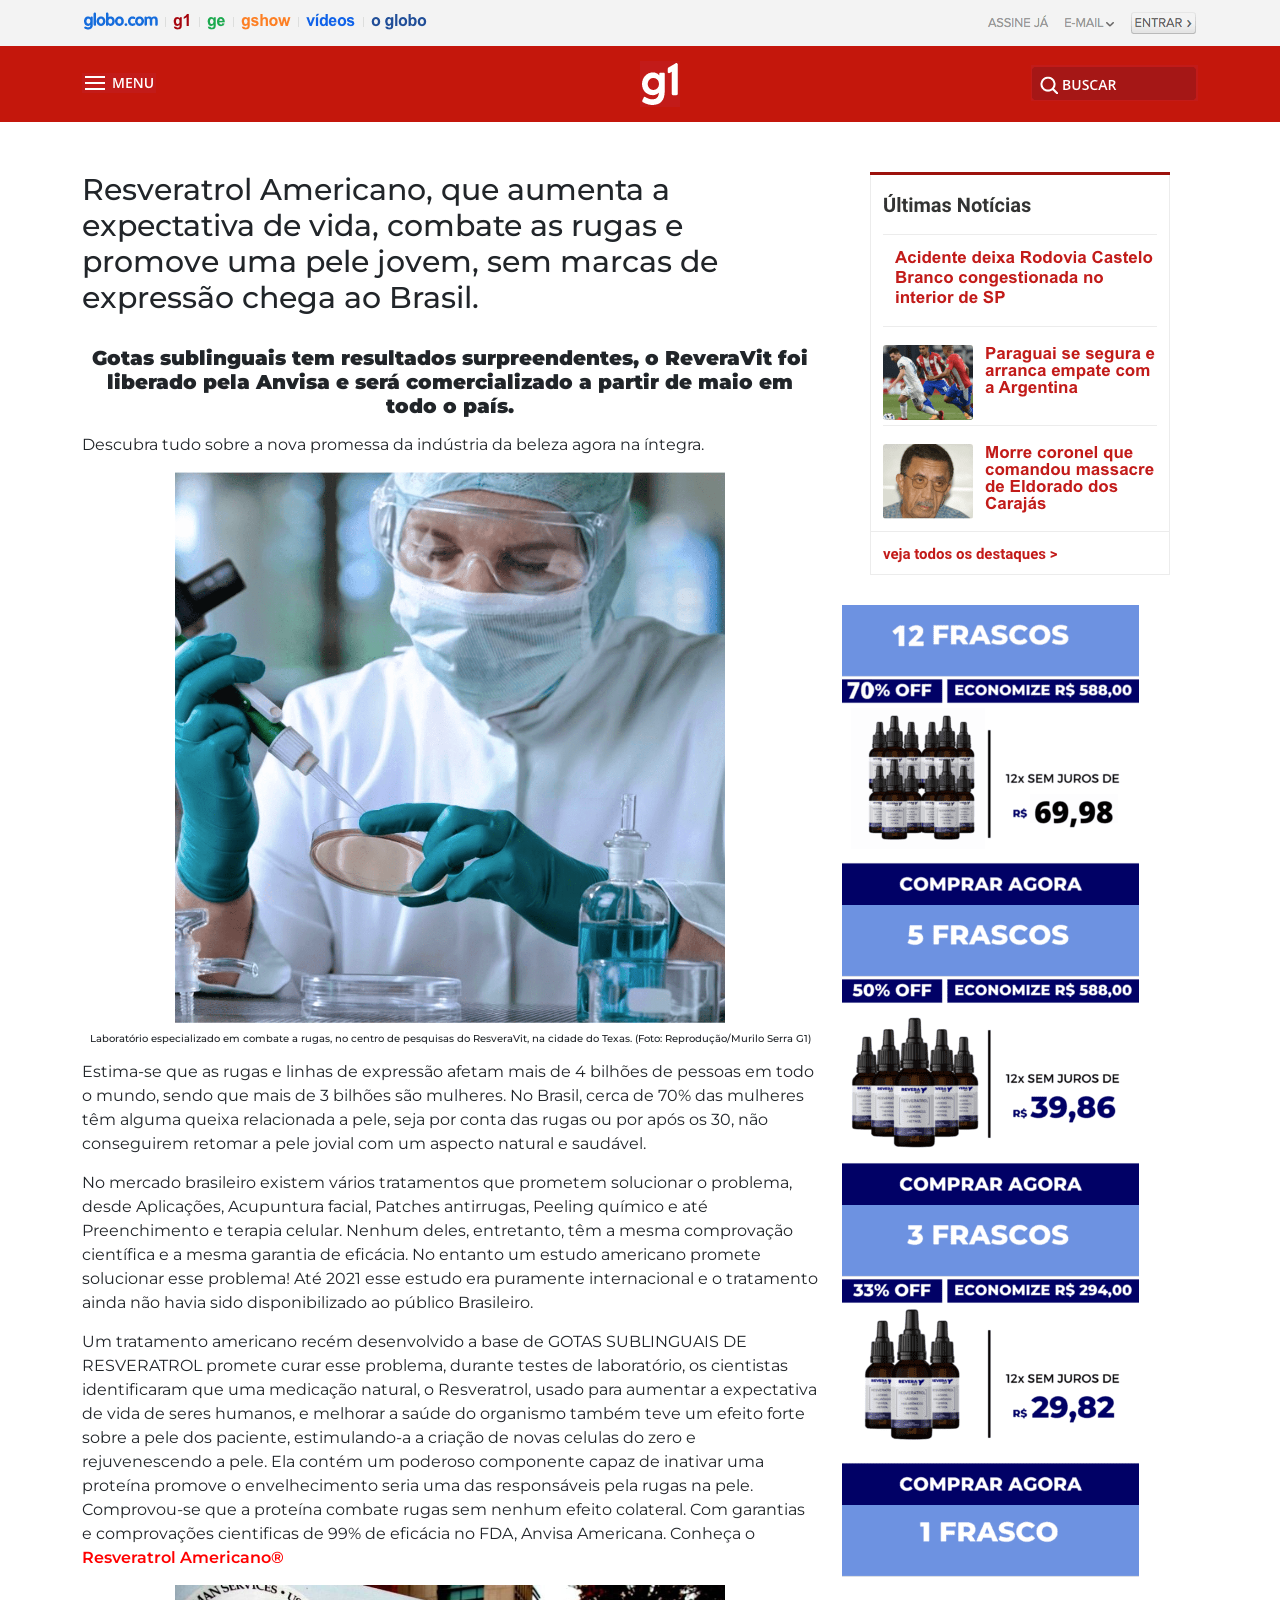
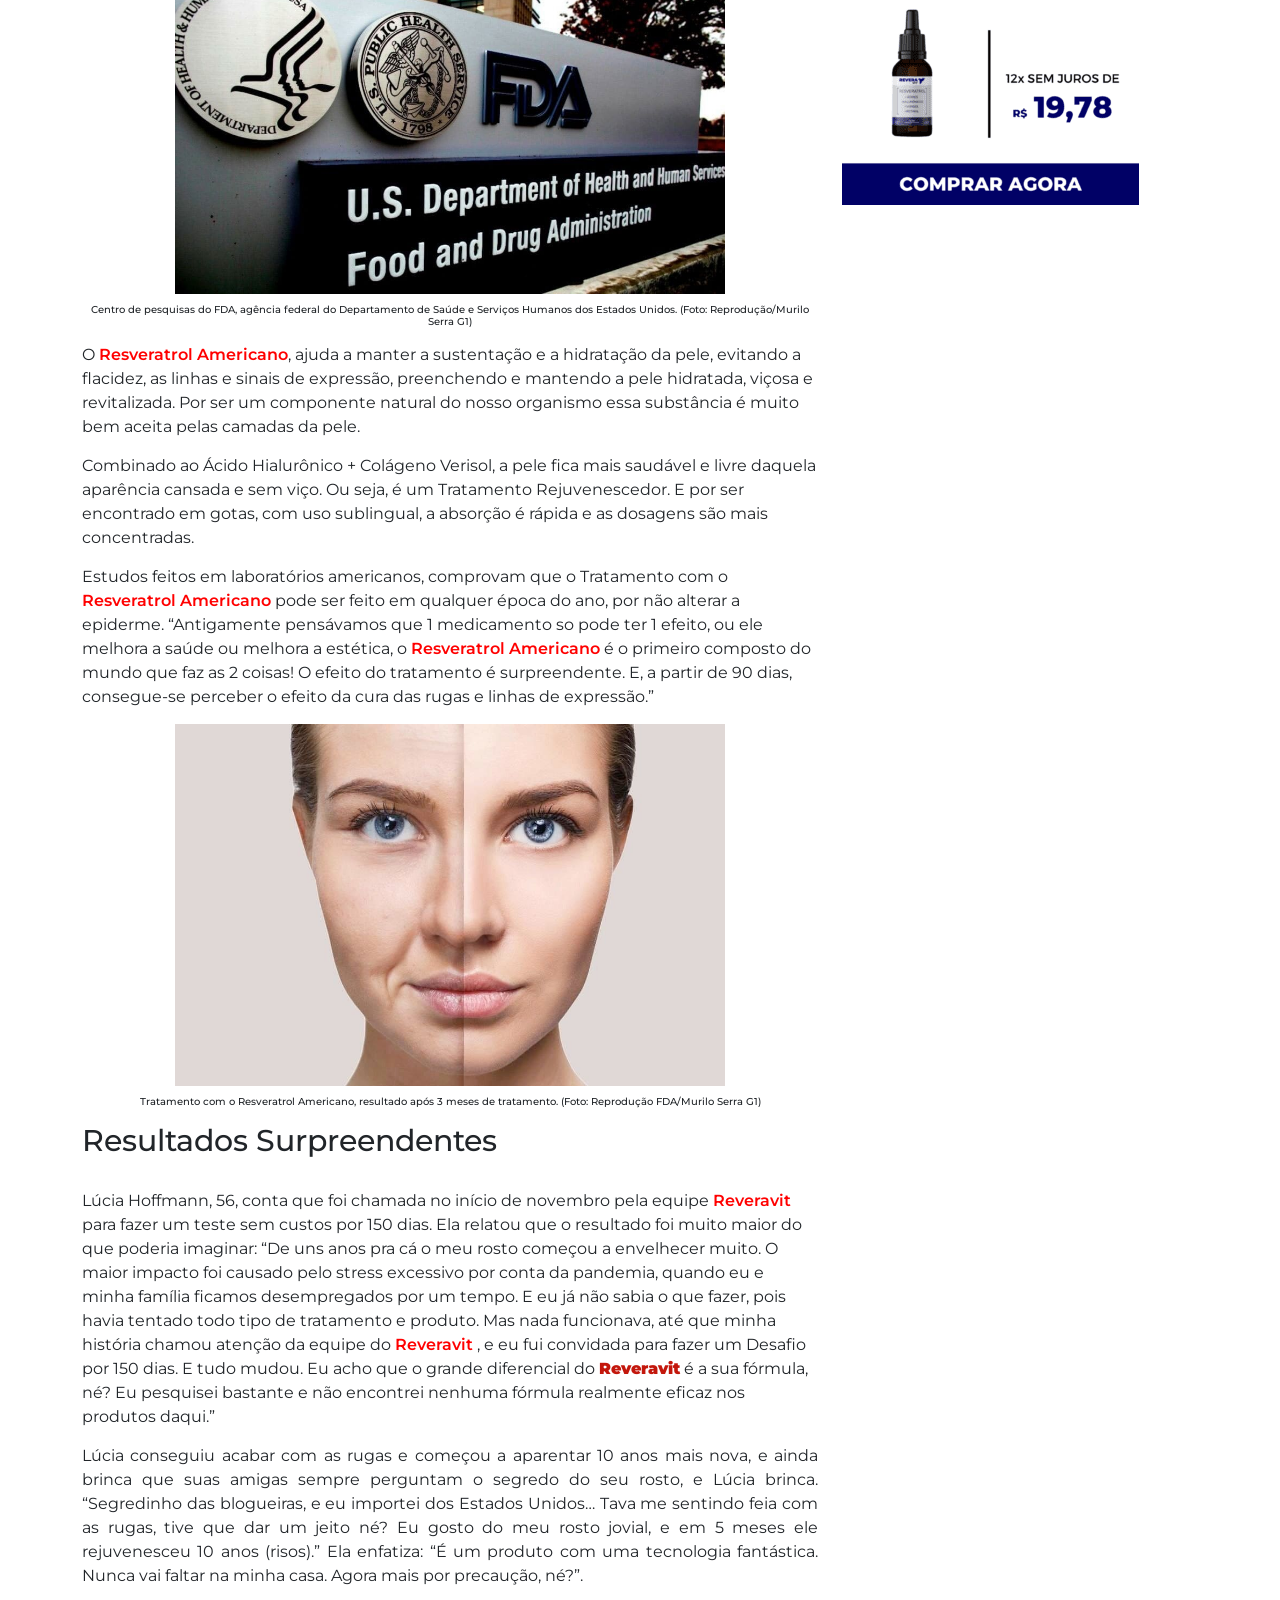
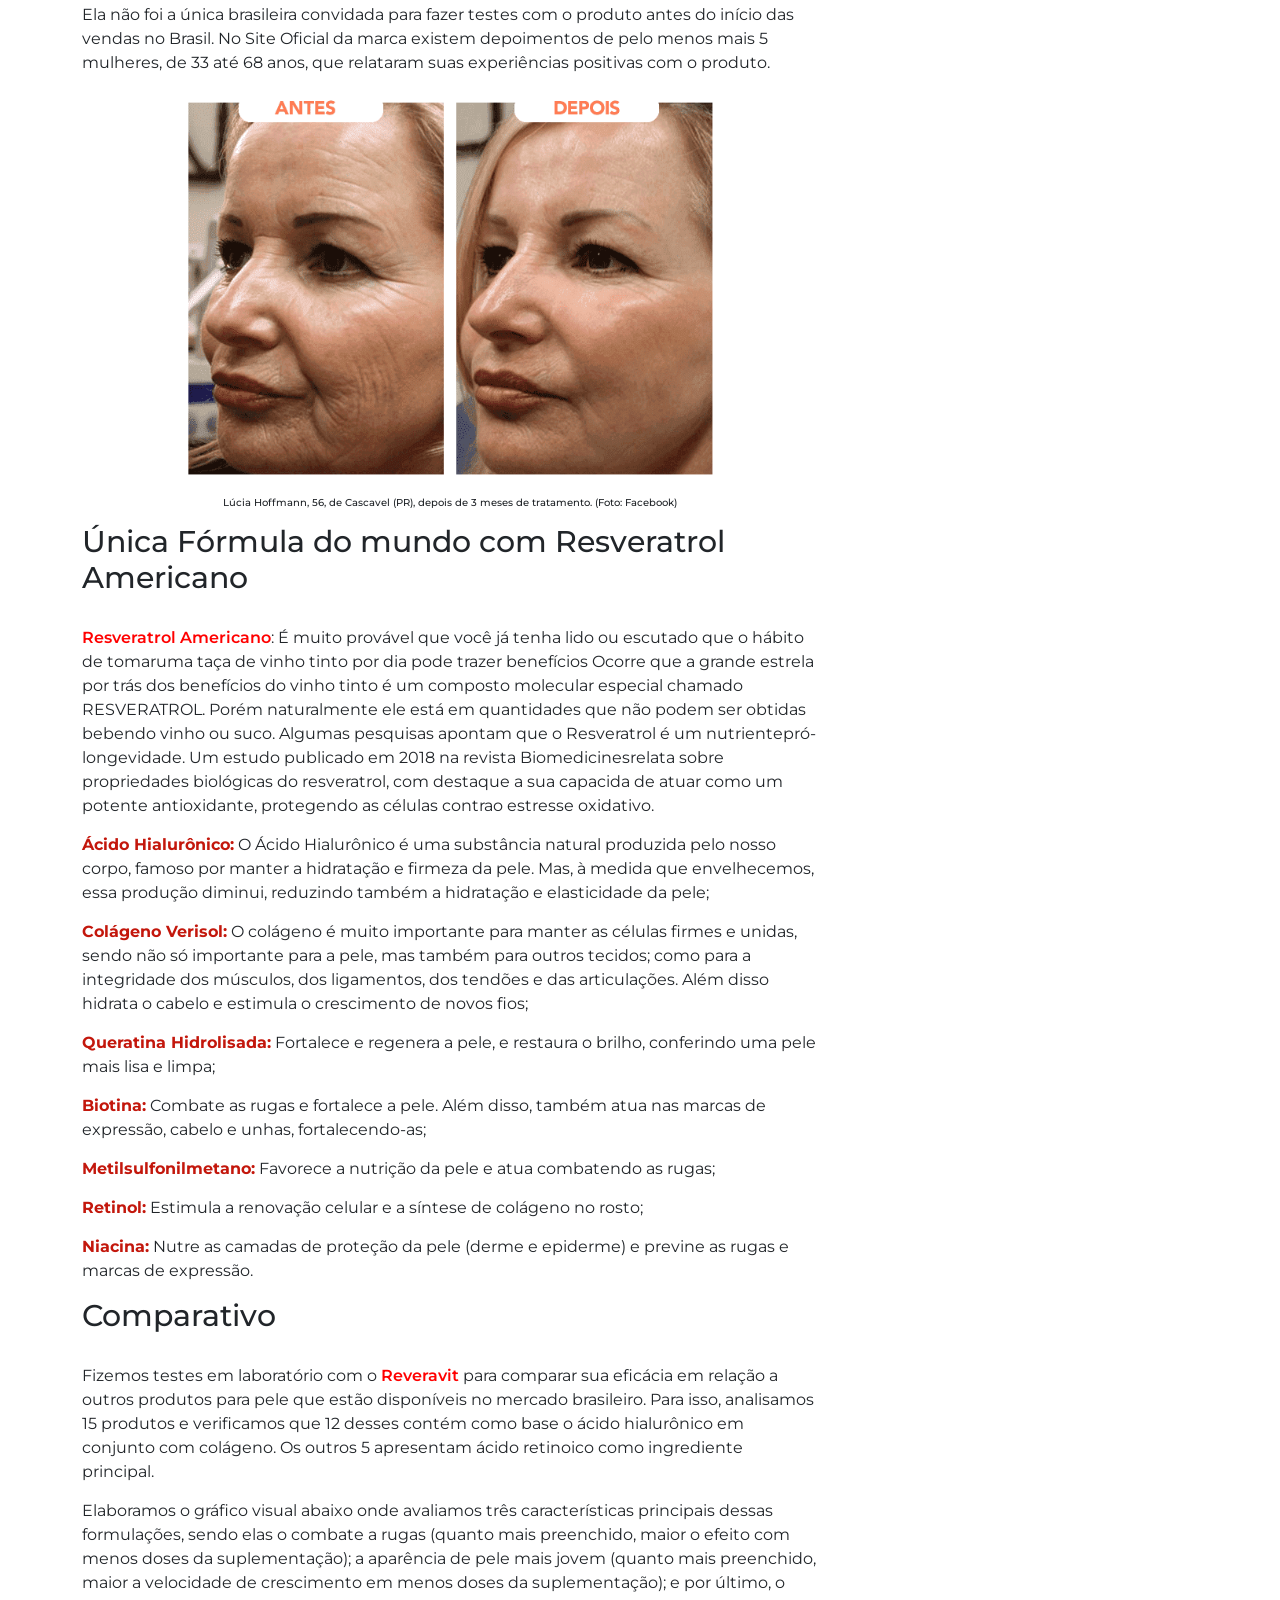
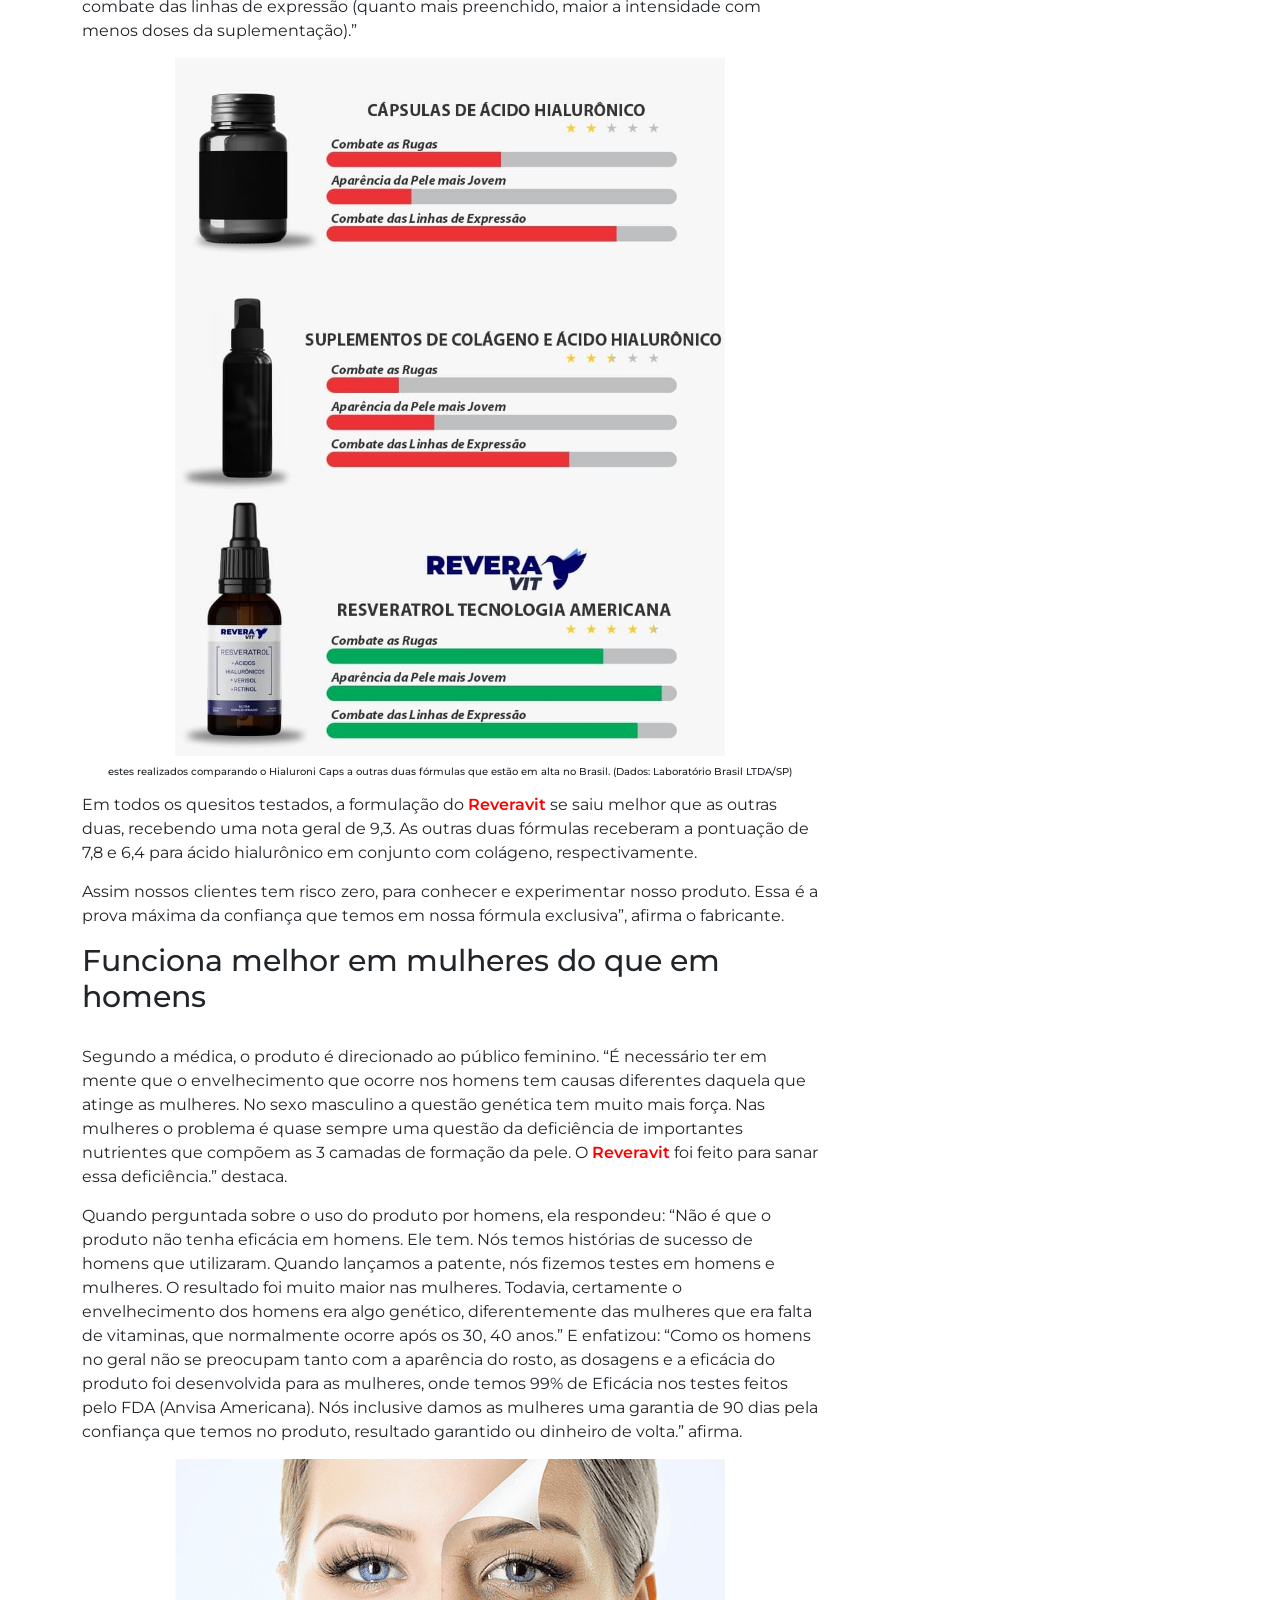
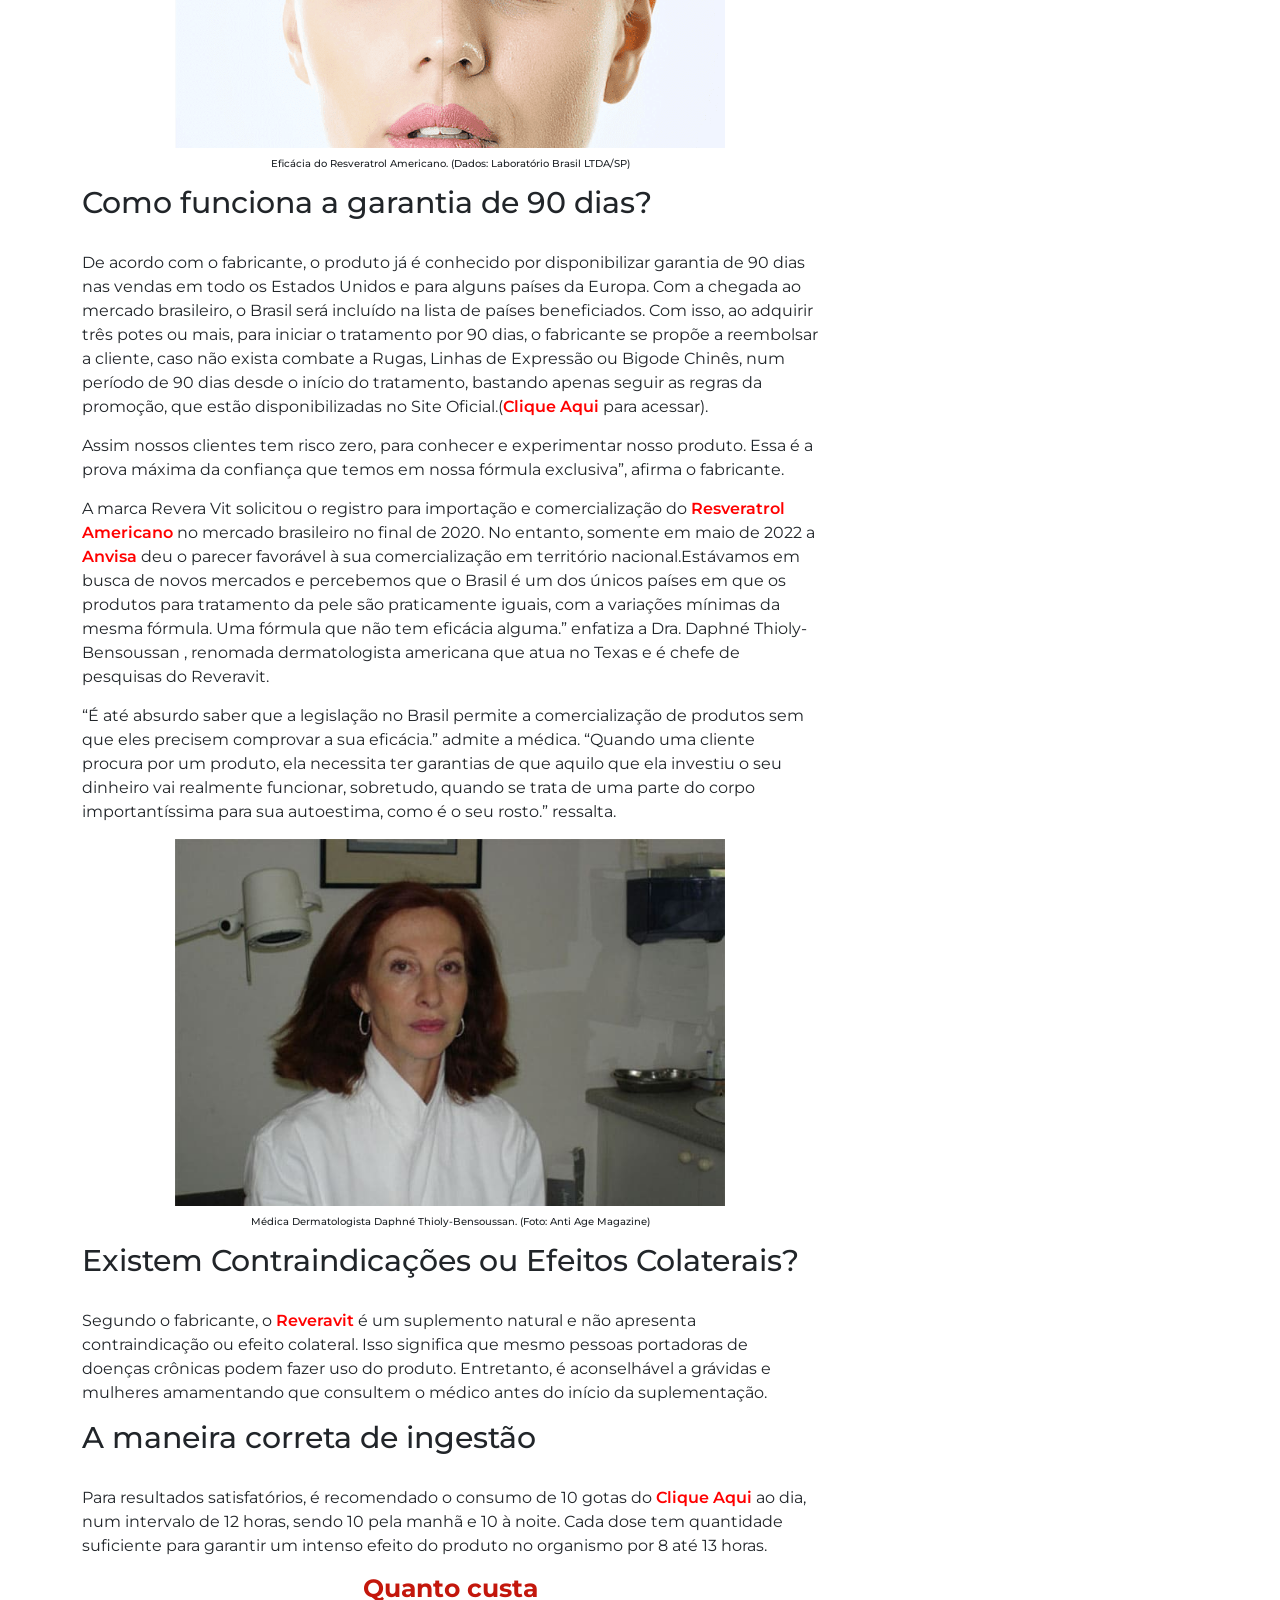
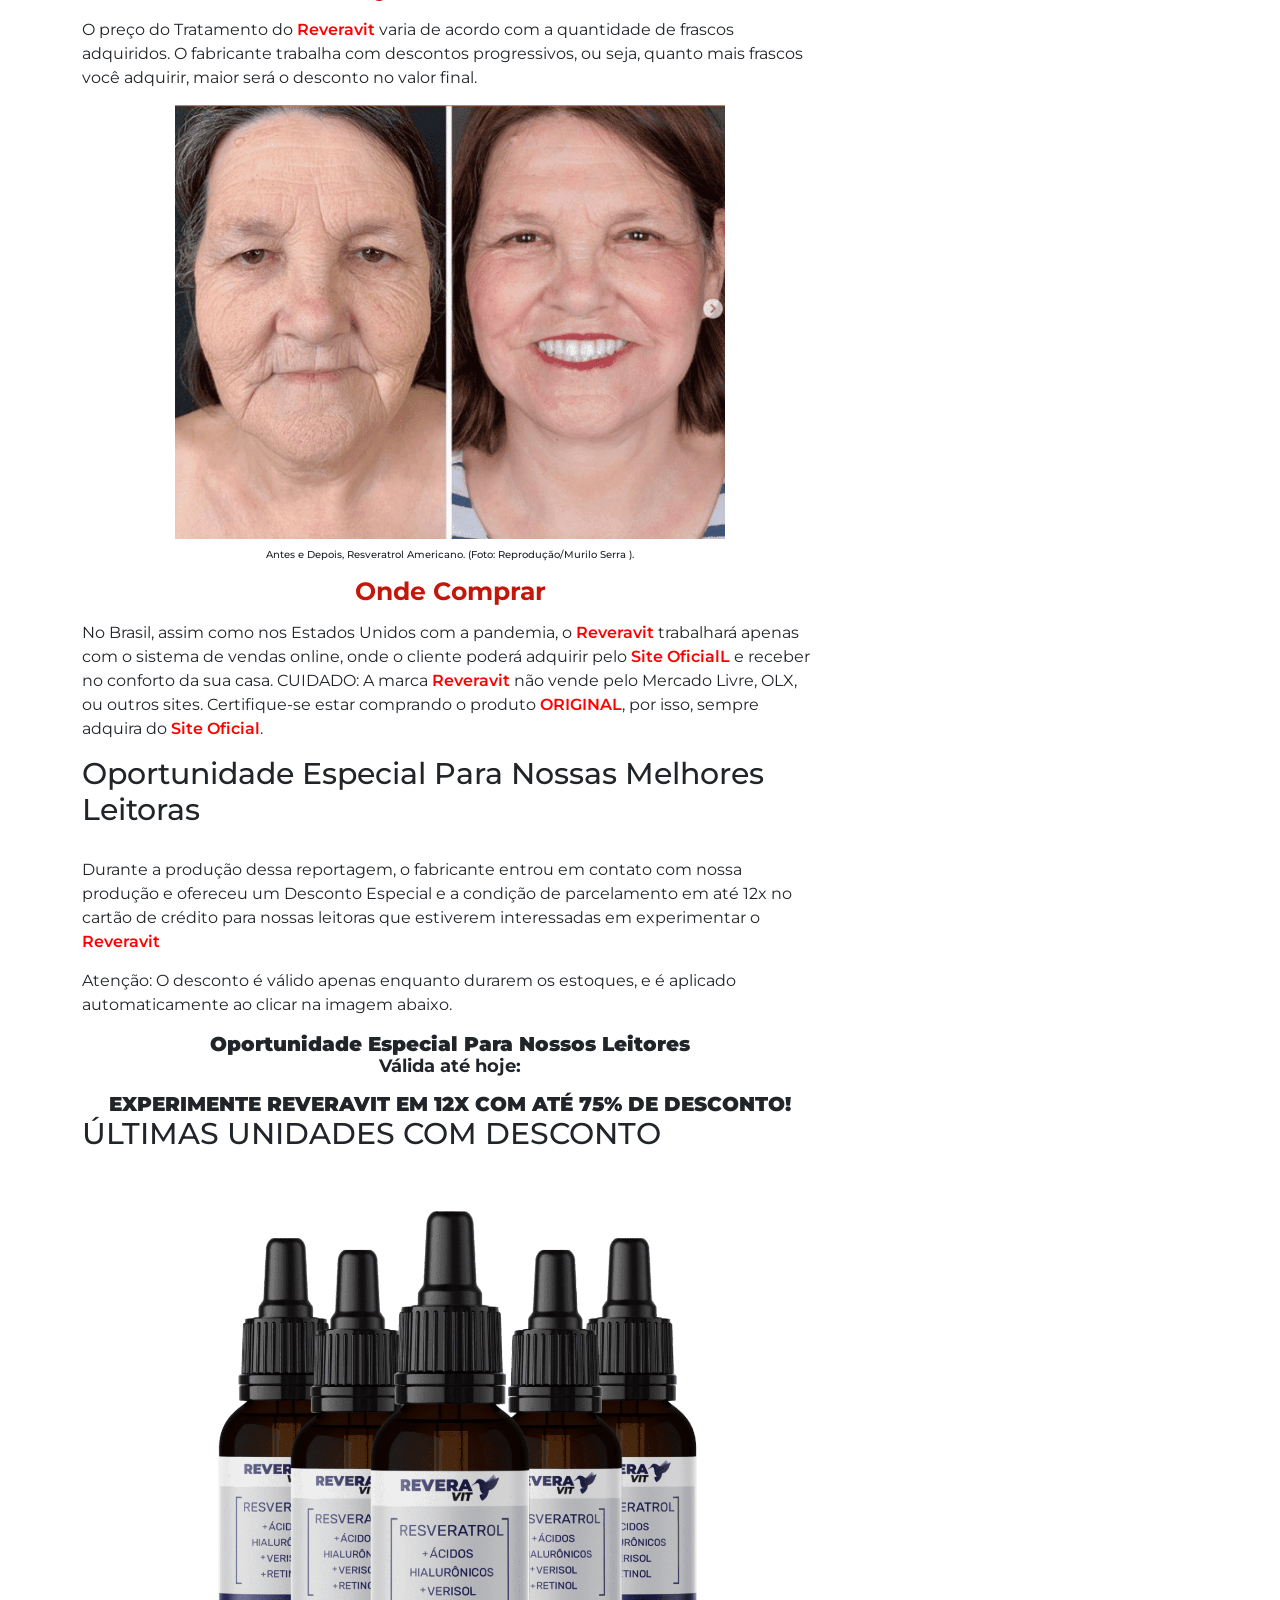
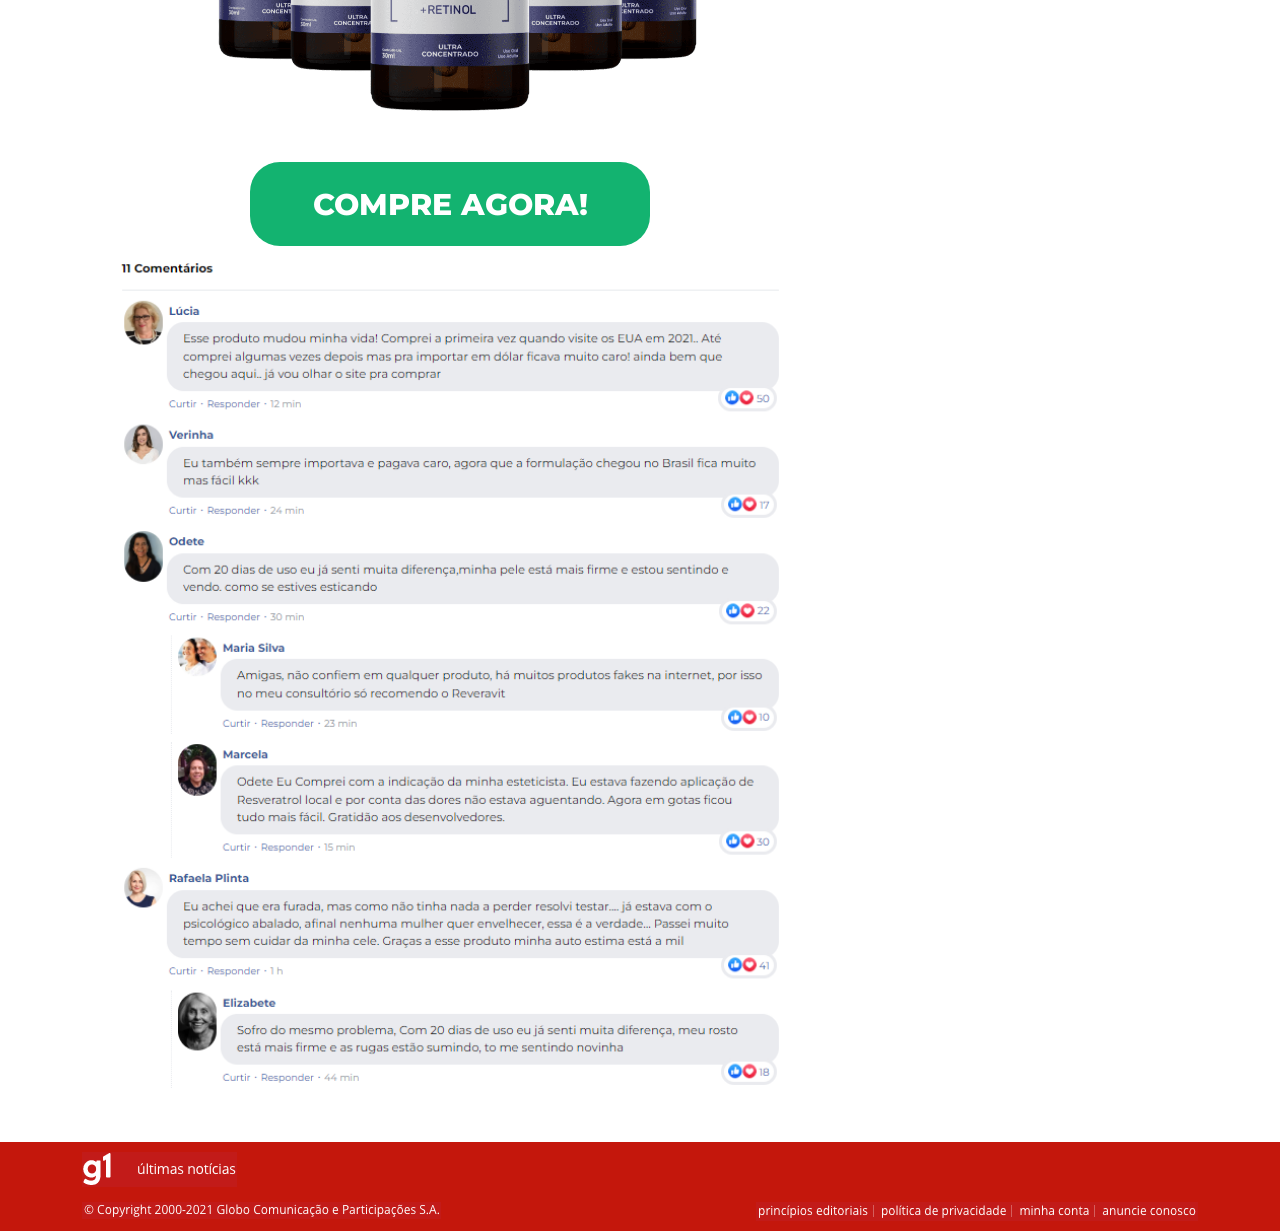
==== g1/index.html @ 71fedcb4 "Add files via upload" ====
<!doctype html>
<html>
<head>
<meta charset="UTF-8">
<meta name="viewport" content="width=device-width, initial-scale=1">
<link rel="shortcut icon" type="image/png" href="img/favicon.png"/>
<title>G1 Globo - Saúde</title>
<link href="style.css" rel="stylesheet" type="text/css" media="all">
<!-- Bootstrap !-->
<link href="https://cdn.jsdelivr.net/npm/bootstrap@5.0.0/dist/css/bootstrap.min.css" rel="stylesheet" integrity="sha384-wEmeIV1mKuiNpC+IOBjI7aAzPcEZeedi5yW5f2yOq55WWLwNGmvvx4Um1vskeMj0" crossorigin="anonymous">
<!-- Bootstrap !-->
<link rel="preconnect" href="https://fonts.gstatic.com">
<link href="https://fonts.googleapis.com/css2?family=Montserrat:ital,wght@0,100;0,200;0,300;0,400;0,500;0,600;0,700;0,800;0,900;1,100;1,200;1,300;1,400;1,500;1,600;1,700;1,800;1,900&display=swap" rel="stylesheet">
</head>
<body>
<header class="topo" id="topo">
	
	<!-- Cabeçalho 01 - Menus Glogo !-->
	<section class="topo-01">
		<div class="container">
			<div class="row">
				
			<div class="col-md-6 col-lg-6 col-sm-6">
				<a href=""><img src="img/m1.png" class="img-fluid m1-img" alt="img"></a>
			</div>
				
			<div class="col-md-6 col-lg-6 col-sm-6">
				<a href=""><img src="img/m2.png" class="img-fluid m2-img" alt="img"></a>
			</div>
				
			</div>
		</div>
	</section>
	<!-- Cabeçalho 01 - Menus Glogo !-->
	
	<!-- Cabeçalho 02 - Nome do programa !-->
	<section class="topo-02">
		<div class="container">
			<div class="row">
				
				<div class="col-md-4 col-lg-4 col-sm-4">
					<a href=""><img src="img/m3.png" class="img-fluid m3-img" alt="img"></a>
				</div>
				
				<div class="col-md-4 col-lg-4 col-sm-4">
					<a href=""><img src="img/m4.png" class="img-fluid m4-img" alt="img"></a>
				</div>
				
				<div class="col-md-4 col-lg-4 col-sm-4">
					<a href=""><img src="img/m5.png" class="img-fluid m5-img" alt="img"></a>
				</div>
				
			</div>
		</div>
	</section>
	<!-- Cabeçalho 02 - Nome do programa !-->
	
</header>
	
<section class="conteudo" id="conteudo">
	<div class="container">
		<div class="row">
			
			<!-- Conteúdo da matéria !-->
			<div class="col-md-8 col-lg-8 col-sm-8">
				
				<div class="materia">
					<h1 style="text-align: left;">Resveratrol Americano, que aumenta a expectativa de vida, combate as rugas e promove uma pele jovem, sem marcas de expressão chega ao Brasil.</h1>
<h4>Gotas sublinguais tem resultados surpreendentes, o ReveraVit foi liberado pela Anvisa e será comercializado a partir de maio em todo o país.</h4>
					<p style="text-align: left;">Descubra tudo sobre a nova promessa da indústria da beleza agora na íntegra.</p>
					<img src="img/img1.png" width="100%" height="100%" alt="Foto Matéria" class="img-materia img-fluid">
					<h6>Laboratório especializado em combate a rugas, no centro de pesquisas do ResveraVit, na cidade do Texas. (Foto: Reprodução/Murilo Serra G1)</h6>
					<p style="text-align: left;">Estima-se que as rugas e linhas de expressão afetam mais de 4 bilhões de pessoas em todo o mundo, sendo que mais de 3 bilhões são mulheres. No Brasil, cerca de 70% das mulheres têm alguma queixa relacionada a pele, seja por conta das rugas ou por após os 30, não conseguirem retomar a pele jovial com um aspecto natural e saudável.</p>
					<p style="text-align: left;">No mercado brasileiro existem vários tratamentos que prometem solucionar o problema, desde Aplicações, Acupuntura facial, Patches antirrugas, Peeling químico e até Preenchimento e terapia celular. Nenhum deles, entretanto, têm a mesma comprovação científica e a mesma garantia de eficácia. No entanto um estudo americano promete solucionar esse problema! Até 2021 esse estudo era puramente internacional e o tratamento ainda não havia sido disponibilizado ao público Brasileiro.</p>
					<p style="text-align: left;">Um tratamento americano recém desenvolvido a base de GOTAS SUBLINGUAIS DE RESVERATROL promete curar esse problema, durante testes de laboratório, os cientistas identificaram que uma medicação natural, o Resveratrol, usado para aumentar a expectativa de vida de seres humanos, e melhorar a saúde do organismo também teve um efeito forte sobre a pele dos paciente, estimulando-a a criação de novas celulas do zero e rejuvenescendo a pele. Ela contém um poderoso componente capaz de inativar uma proteína promove o envelhecimento seria uma das responsáveis pela rugas na pele. Comprovou-se que a proteína combate rugas sem nenhum efeito colateral. Com garantias e comprovações cientificas de 99% de eficácia no FDA, Anvisa Americana. Conheça o <a href="https:"LINK AQUI" style="text-decoration:none"><font color="red">Resveratrol Americano®</font></a></p>
					<img src="img/mono1.jpeg" width="100%" height="100%" alt="Foto Matéria" class="img-materia img-fluid">
					<h6>Centro de pesquisas do FDA, agência federal do Departamento de Saúde e Serviços Humanos dos Estados Unidos. (Foto: Reprodução/Murilo Serra G1)</h6>
					<p style="text-align: left;">O <a href="LINK AQUI" style="text-decoration:none"><font color="red">Resveratrol Americano</font></a>, ajuda a manter a sustentação e a hidratação da pele, evitando a flacidez, as linhas e sinais de expressão, preenchendo e mantendo a pele hidratada, viçosa e revitalizada. Por ser um componente natural do nosso organismo essa substância é muito bem aceita pelas camadas da pele.</p>
					<p style="text-align: left;">Combinado ao Ácido Hialurônico + Colágeno Verisol, a pele fica mais saudável e livre daquela aparência cansada e sem viço. Ou seja, é um Tratamento Rejuvenescedor. E por ser encontrado em gotas, com uso sublingual, a absorção é rápida e as dosagens são mais concentradas.</p>
					<p style="text-align: left;">Estudos feitos em laboratórios americanos, comprovam que o Tratamento com o <a href="LINK AQUI" style="text-decoration:none"><font color="red">Resveratrol Americano</font></a> pode ser feito em qualquer época do ano, por não alterar a epiderme. “Antigamente pensávamos que 1 medicamento so pode ter 1 efeito, ou ele melhora a saúde ou melhora a estética, o <a href="LINK AQUI" style="text-decoration:none"><font color="red">Resveratrol Americano</font></a> é o primeiro composto do mundo que faz as 2 coisas! O efeito do tratamento é surpreendente. E, a partir de 90 dias, consegue-se perceber o efeito da cura das rugas e linhas de expressão.”</p>					
					<img src="img/img3.jpg" width="100%" height="100%" alt="Foto Matéria" class="img-materia img-fluid">
					<h6>Tratamento com o Resveratrol Americano, resultado após 3 meses de tratamento. (Foto: Reprodução FDA/Murilo Serra G1)</h6>
					<h1>Resultados Surpreendentes</h1>
					<p style="text-align: left;">Lúcia Hoffmann, 56, conta que foi chamada no início de novembro pela equipe <a href="LINK AQUI" style="text-decoration:none"><font color="red">Reveravit</font></a> para fazer um teste sem custos por 150 dias. Ela relatou que o resultado foi muito maior do que poderia imaginar: “De uns anos pra cá o meu rosto começou a envelhecer muito. O maior impacto foi causado pelo stress excessivo por conta da pandemia, quando eu e minha família ficamos desempregados por um tempo. E eu já não sabia o que fazer, pois havia tentado todo tipo de tratamento e produto. Mas nada funcionava, até que minha história chamou atenção da equipe do <a href="LINK AQUI" style="text-decoration:none"><font color="red">Reveravit</font></a> , e eu fui convidada para fazer um Desafio por 150 dias. E tudo mudou. Eu acho que o grande diferencial do <a href="LINK AQUI" style="text-decoration:none"><font color="red"><b>Reveravit</font></b></a> é a sua fórmula, né? Eu pesquisei bastante e não encontrei nenhuma fórmula realmente eficaz nos produtos daqui.”</p>
                                      <p>Lúcia conseguiu acabar com as rugas e começou a aparentar 10 anos mais nova, e ainda brinca que suas amigas sempre perguntam o segredo do seu rosto, e Lúcia brinca. “Segredinho das blogueiras, e eu importei dos Estados Unidos… Tava me sentindo feia com as rugas, tive que dar um jeito né? Eu gosto do meu rosto jovial, e em 5 meses ele rejuvenesceu 10 anos (risos).” Ela enfatiza: “É um produto com uma tecnologia fantástica. Nunca vai faltar na minha casa. Agora mais por precaução, né?”.</p>
					<p style="text-align: left;">Ela não foi a única brasileira convidada para fazer testes com o produto antes do início das vendas no Brasil. No Site Oficial da marca existem depoimentos de pelo menos mais 5 mulheres, de 33 até 68 anos, que relataram suas experiências positivas com o produto.</p>
					<img src="img/img5.png" width="100%" height="100%" alt="Foto Matéria" class="img-materia img-fluid">
                                        <h6>Lúcia Hoffmann, 56, de Cascavel (PR), depois de 3 meses de tratamento. (Foto: Facebook)</h6>
                                        <h1>Única Fórmula do mundo com Resveratrol Americano</h1>
					<p style="text-align: left;"><a href="LINK AQUI" style="text-decoration:none"><font color="red">Resveratrol Americano</font></a>: É muito provável que você já tenha lido ou escutado que o hábito de tomaruma taça de vinho tinto por dia pode trazer benefícios Ocorre que a grande estrela por trás dos benefícios do vinho tinto é um composto molecular especial chamado RESVERATROL. Porém naturalmente ele está em quantidades que não podem ser obtidas bebendo vinho ou suco. Algumas pesquisas apontam que o Resveratrol é um nutrientepró-longevidade. Um estudo publicado em 2018 na revista Biomedicinesrelata sobre propriedades biológicas do resveratrol, com destaque a sua capacida de atuar como um potente antioxidante, protegendo as células contrao estresse oxidativo.</p>
                                        <p style="text-align: left;"><b>Ácido Hialurônico:</b> O Ácido Hialurônico é uma substância natural produzida pelo nosso corpo, famoso por manter a hidratação e firmeza da pele. Mas, à medida que envelhecemos, essa produção diminui, reduzindo também a hidratação e elasticidade da pele;</p>
                                        <p style="text-align: left;"><b>Colágeno Verisol:</b> O colágeno é muito importante para manter as células firmes e unidas, sendo não só importante para a pele, mas também para outros tecidos; como para a integridade dos músculos, dos ligamentos, dos tendões e das articulações. Além disso hidrata o cabelo e estimula o crescimento de novos fios;</p>
                                        <p style="text-align: left;"><b>Queratina Hidrolisada:</b> Fortalece e regenera a pele, e restaura o brilho, conferindo uma pele mais lisa e limpa; </p>
                                        <p style="text-align: left;"><b>Biotina:</b> Combate as rugas e fortalece a pele. Além disso, também atua nas marcas de expressão, cabelo e unhas, fortalecendo-as;</p>
                                        <p style="text-align: left;"><b>Metilsulfonilmetano:</b> Favorece a nutrição da pele e atua combatendo as rugas;</p>
                                        <p style="text-align: left;"><b>Retinol:</b> Estimula a renovação celular e a síntese de colágeno no rosto; </p>
                                        <p style="text-align: left;"><b>Niacina:</b> Nutre as camadas de proteção da pele (derme e epiderme) e previne as rugas e marcas de expressão.</p>
                                        <h1>Comparativo</h1>
                                        <p style="text-align: left;">Fizemos testes em laboratório com o <a href="LINK AQUI" style="text-decoration:none"><font color="red">Reveravit</font></a> para comparar sua eficácia em relação a outros produtos para pele que estão disponíveis no mercado brasileiro. Para isso, analisamos 15 produtos e verificamos que 12 desses contém como base o ácido hialurônico em conjunto com colágeno. Os outros 5 apresentam ácido retinoico como ingrediente principal.</p>
                                        <p style="text-align: left;">Elaboramos o gráfico visual abaixo onde avaliamos três características principais dessas formulações, sendo elas o combate a rugas (quanto mais preenchido, maior o efeito com menos doses da suplementação); a aparência de pele mais jovem (quanto mais preenchido, maior a velocidade de crescimento em menos doses da suplementação); e por último, o combate das linhas de expressão  (quanto mais preenchido, maior a intensidade com menos doses da suplementação).”</p>
					<a href="LINK AQUI"><img src="img/img6.jpg" width="100%" height="100%" alt="Foto Matéria" class="img-materia img-fluid"></a>
					<h6>estes realizados comparando o Hialuroni Caps a outras duas fórmulas que estão em alta no Brasil. (Dados: Laboratório Brasil LTDA/SP)</h6>
					<p style="text-align: left;">Em todos os quesitos testados, a formulação do <a href="LINK AQUI" style="text-decoration:none"><font color="red">Reveravit</font></a> se saiu melhor que as outras duas, recebendo uma nota geral de 9,3. As outras duas fórmulas receberam a pontuação de 7,8 e 6,4 para ácido hialurônico em conjunto com colágeno, respectivamente.</p>
                                        <p style="text-aling: left;">Assim nossos clientes tem risco zero, para conhecer e experimentar nosso produto. Essa é a prova máxima da confiança que temos em nossa fórmula exclusiva”, afirma o fabricante.</p>
					<h1>Funciona melhor em mulheres do que em homens</h1>
					<p style="text-align: left;">Segundo a médica, o produto é direcionado ao público feminino. “É necessário ter em mente que o envelhecimento que ocorre nos homens tem causas diferentes daquela que atinge as mulheres. No sexo masculino a questão genética tem muito mais força. Nas mulheres o problema é quase sempre uma questão da deficiência de importantes nutrientes que compõem as 3 camadas de formação da pele. O <a href="LINK AQUI" style="text-decoration:none"><font color="red">Reveravit</font></a> foi feito para sanar essa deficiência.” destaca.</p>
                                        <p style="text-align: left;">Quando perguntada sobre o uso do produto por homens, ela respondeu: “Não é que o produto não tenha eficácia em homens. Ele tem. Nós temos histórias de sucesso de homens que utilizaram. Quando lançamos a patente, nós fizemos testes em homens e mulheres. O resultado foi muito maior nas mulheres. Todavia, certamente o envelhecimento dos homens era algo genético, diferentemente das mulheres que era falta de vitaminas, que normalmente ocorre após os 30, 40 anos.” E enfatizou: “Como os homens no geral não se preocupam tanto com a aparência do rosto, as dosagens e a eficácia do produto foi desenvolvida para as mulheres, onde temos 99% de Eficácia nos testes feitos pelo FDA (Anvisa Americana). Nós inclusive damos as mulheres uma garantia de 90 dias pela confiança que temos no produto, resultado garantido ou dinheiro de volta.” afirma.</p>
                                        <img src="img/s.png" width="100%" height="100%" alt="Foto Matéria" class="img-materia img-fluid">
                                        <h6>Eficácia do Resveratrol Americano. (Dados: Laboratório Brasil LTDA/SP)</h6>
                                        <h1>Como funciona a garantia de 90 dias?</h1>
					<p style="text-align: left;">De acordo com o fabricante, o produto já é conhecido por disponibilizar garantia de 90 dias nas vendas em todo os Estados Unidos e para alguns países da Europa. Com a chegada ao mercado brasileiro, o Brasil será incluído na lista de países beneficiados. Com isso, ao adquirir três potes ou mais, para iniciar o tratamento por 90 dias, o fabricante se propõe a reembolsar a cliente, caso não exista combate a Rugas, Linhas de Expressão ou Bigode Chinês, num período de 90 dias desde o início do tratamento, bastando apenas seguir as regras da promoção, que estão disponibilizadas no Site Oficial.(<a href="LINK AQUI" style="text-decoration:none"><font color="red">Clique Aqui</font></a> para acessar).</p>
                                        <p style="text-align: left;">Assim nossos clientes tem risco zero, para conhecer e experimentar nosso produto. Essa é a prova máxima da confiança que temos em nossa fórmula exclusiva”, afirma o fabricante.</p>
                                        <p style="text-align: left;">A marca Revera Vit solicitou o registro para importação e comercialização do <a href="LINK AQUI" style="text-decoration:none"><font color="red">Resveratrol Americano</font></a> no mercado brasileiro no final de 2020. No entanto, somente em maio de 2022 a <a href="LINK AQUI" style="text-decoration:none" style="text-decoration:none"><font color="red">Anvisa</font></a> deu o parecer favorável à sua comercialização em território nacional.Estávamos em busca de novos mercados e percebemos que o Brasil é um dos únicos países em que os produtos para tratamento da pele são praticamente iguais, com a variações mínimas da mesma fórmula. Uma fórmula que não tem eficácia alguma.” enfatiza a Dra. Daphné Thioly-Bensoussan , renomada dermatologista americana que atua no Texas e é chefe de pesquisas do Reveravit.</p>
                                        <p style="text-align: left;">“É até absurdo saber que a legislação no Brasil permite a comercialização de produtos sem que eles precisem comprovar a sua eficácia.” admite a médica. “Quando uma cliente procura por um produto, ela necessita ter garantias de que aquilo que ela investiu o seu dinheiro vai realmente funcionar, sobretudo, quando se trata de uma parte do corpo importantíssima para sua autoestima, como é o seu rosto.” ressalta.</p>
                                        <img src="img/img7.jpg" width="100%" height="100%" alt="Foto Matéria" class="img-materia img-fluid">
                                        <h6>Médica Dermatologista Daphné Thioly-Bensoussan. (Foto: Anti Age Magazine)</h6>
                                        <h1>Existem Contraindicações ou Efeitos Colaterais?</h1>
                                        <p style="text-align: left;">Segundo o fabricante, o <a href="LINK AQUI" style="text-decoration:none"><font color="red">Reveravit</font></a> é um suplemento natural e não apresenta contraindicação ou efeito colateral. Isso significa que mesmo pessoas portadoras de doenças crônicas podem fazer uso do produto. Entretanto, é aconselhável a grávidas e mulheres amamentando que consultem o médico antes do início da suplementação.</p>
                                        <h1>A maneira correta de ingestão</h1>
                                        <p style="text-align: left;">Para resultados satisfatórios, é recomendado o consumo de 10 gotas do <a href="LINK AQUI" style="text-decoration:none"><font color="red">Clique Aqui</font></a> ao dia, num intervalo de 12 horas, sendo 10 pela manhã e 10 à noite. Cada dose tem quantidade suficiente para garantir um intenso efeito do produto no organismo por 8 até 13 horas.</p>
                                        <h2>Quanto custa</h2>
					<p style="text-align: left;">O preço do Tratamento do <a href="LINK AQUI" style="text-decoration:none"><font color="red">Reveravit</font></a> varia de acordo com a quantidade de frascos adquiridos. O fabricante trabalha com descontos progressivos, ou seja, quanto mais frascos você adquirir, maior será o desconto no valor final.</p>
                                        <img src="img/img8.png" width="100%" height="100%" alt="Foto Matéria" class="img-materia img-fluid">
                                        <h6>Antes e Depois, Resveratrol Americano. (Foto: Reprodução/Murilo Serra ).</h6>
					<h2>Onde Comprar</h2>
					<p style="text-align: left;">No Brasil, assim como nos Estados Unidos com a pandemia, o <a href="LINK AQUI" style="text-decoration:none"><font color="red">Reveravit</font></a> trabalhará apenas com o sistema de vendas online, onde o cliente poderá adquirir pelo <a href="LINK AQUI" style="text-decoration:none"><font color="red">Site OficialL</font></a> e receber no conforto da sua casa. CUIDADO: A marca <a href="LINK AQUI" style="text-decoration:none"><font color="red">Reveravit</font></a> não vende pelo Mercado Livre, OLX, ou outros sites. Certifique-se estar comprando o produto <a href="LINK AQUI" style="text-decoration:none"><font color="red">ORIGINAL</font></a>, por isso, sempre adquira do <a href="LINK AQUI" style="text-decoration:none"><font color="red">Site Oficial</font></a>.</p>
                                        <h1>Oportunidade Especial Para Nossas Melhores Leitoras</h1>
                                        <p style="text-align: left;">Durante a produção dessa reportagem, o fabricante entrou em contato com nossa produção e ofereceu um Desconto Especial e a condição de parcelamento em até 12x no cartão de crédito para nossas leitoras que estiverem interessadas em experimentar o <a href="LINK AQUI" style="text-decoration:none"><font color="red">Reveravit</font></a></p>
                                        <p style="text-align: left;">Atenção: O desconto é válido apenas enquanto durarem os estoques, e é aplicado automaticamente ao clicar na imagem abaixo.</p>
                                        <h4 style="text-align: center;">Oportunidade Especial Para Nossos Leitores</h4>
					<h5 style="text-align: center;">Válida até hoje:</h5>
					
					<h4>EXPERIMENTE REVERAVIT EM 12X COM ATÉ 75% DE DESCONTO!</h4>
					
					<h1>ÚLTIMAS UNIDADES COM DESCONTO</h1>
					<img src="img/anvisa.png" class="img-fluid" alt="img">
					<a href="LINK AQUI" class="bt-adv-oferta">COMPRE AGORA!</a>
					
				</div>
			
				<div class="comentarios-g1">
					<img src="img/comentarios.png" class="img-fluid comentarios-g1-img" alt="img">
				</div>
				
			</div>
			<!-- Conteúdo da matéria !-->
			
			<!-- Coluna lateral com oferta !-->
			<div class="col-md-4 col-lg-4 col-sm-4">
				
				<div class="bloco-mini-noticias">
					<img src="img/mini-news.png" class="img-fluid mini-news" alt="img">
				</div>
				
				<!-- Ofertas ADV !-->
				<div class="bloco-banners-oferta">
					
					<!-- Links banners oferta 5 potes !-->
                                                <a href="https://ev.braip.com/checkout/plax06ln/che6rme1?split=12" target="_blank">
						<img src="img/12pt.png" class="img-fluid 5pots" alt="img">
					</a>
					<a href="https://ev.braip.com/checkout/plax06ln/che6rme1?split=12" target="_blank">
						<img src="img/5pt.png" class="img-fluid 5pots" alt="img">
					</a>
					<!-- Links banners oferta 5 potes !-->
					
					<!-- Links banners oferta 3 potes !-->
					<a href="https://ev.braip.com/checkout/pla24l1x/che6rme1?split=12" target="_blank">
						<img src="img/3pt.png" class="img-fluid 3pots" alt="img">
					</a>
					<!-- Links banners oferta 3 potes !-->
					
					<!-- Links banners oferta 1 pote !-->
					<a href="https://ev.braip.com/checkout/plagd0eg/che6rme1?split=12" target="_blank">
						<img src="img/1pt.png" class="img-fluid 1pots" alt="img">
					</a>
					<!-- Links banners oferta 1 pote !-->
					
				</div>
				<!-- Ofertas ADV !-->
				
			</div>
			<!-- Coluna lateral com oferta !-->
			
		</div>
	</div>
</section>
	
	
<footer class="rodape" id="rodape">
	<div class="container">
		<div class="row">
			
			<div class="col-md-12 col-lg-12 col-sm-12">
				<a href=""><img src="img/f1.png" class="img-fluid f1-img" alt="img"></a>
			</div>
			
			<div class="col-md-6 col-lg-6 col-sm-6">
				<a href=""><img src="img/f2.png" class="img-fluid f2-img" alt="img"></a>
			</div>
			
			<div class="col-md-6 col-lg-6 col-sm-6">
				<a href=""><img src="img/f3.png" class="img-fluid f3-img" alt="img"></a>
			</div>
			
		</div>
	</div>
</footer>
	
<!-- Optional JavaScript; choose one of the two! -->	
<script src="https://cdn.jsdelivr.net/npm/@popperjs/core@2.9.2/dist/umd/popper.min.js" integrity="sha384-IQsoLXl5PILFhosVNubq5LC7Qb9DXgDA9i+tQ8Zj3iwWAwPtgFTxbJ8NT4GN1R8p" crossorigin="anonymous"></script>
<script src="https://cdn.jsdelivr.net/npm/bootstrap@5.0.0/dist/js/bootstrap.min.js" integrity="sha384-lpyLfhYuitXl2zRZ5Bn2fqnhNAKOAaM/0Kr9laMspuaMiZfGmfwRNFh8HlMy49eQ" crossorigin="anonymous"></script>	
<script src="https://cdn.jsdelivr.net/npm/bootstrap@5.0.0/dist/js/bootstrap.bundle.min.js" integrity="sha384-p34f1UUtsS3wqzfto5wAAmdvj+osOnFyQFpp4Ua3gs/ZVWx6oOypYoCJhGGScy+8" crossorigin="anonymous"></script>	
<!-- Optional JavaScript; choose one of the two! -->
</body>
</html>
---- g1/style.css ----
@charset "UTF-8";
@import url('https://fonts.googleapis.com/css2?family=Montserrat:ital,wght@0,100;0,200;0,300;0,400;0,500;0,600;0,700;0,800;0,900;1,100;1,200;1,300;1,400;1,500;1,600;1,700;1,800;1,900&display=swap');
/* CSS Document */

body {
	font-family: 'Montserrat', sans-serif !important;
}

/* Topo */
header#topo {
    clear: both;
    display: block;
    overflow: hidden;
	margin: 0 auto 50px auto;
}
section.topo-01 {
    background: #f3f3f3;
    padding: 10px 0;
}
.topo-01.row {
    display: block !important;
    overflow: hidden !important;
}
img.m1-img {
	float: left;
}
img.m2-img {
	float: right;
}
section.topo-02 {
    background: #C4170C;
    padding: 15px;
    color: #ffffff;
}
img.m3-img {
	margin-top: 12px;
	float: left;
}
img.m4-img {
    width: 40px;
    height: 46px;
    margin: 0 50%;
}
img.m5-img {
	margin-top: 4px;
	float: right;
}
/* Topo */

/* Bloco de conteúdo do ADV + Comentários */

.materia h1 {
    font-size: 30px;
    margin: 0 auto 30px 0;
}
.materia p {
    text-align: justify;
    font-size: 16px;
    margin: 15px auto;
}
.materia p b {
    color: #C3170C;
}
.materia p a {
    color: #C3170C;
    text-decoration: none;
    font-weight: 600;
}
.materia p svg {
    fill: #C3170C;
    margin-top: -3px;
    margin-right: 3px;
}
.materia span {
    font-size: 14px;
    font-weight: 900;
    margin: 0 auto 10px;
}
.materia h5 {
    font-size: 18px;
    margin: 0 auto 15px auto;
    font-weight: 700;
}
.materia img {
    clear: both;
    display: block;
    width: 550px;
    margin: 10px auto;
}
.materia h6 {
    text-align: center;
    font-size: 10px;
    margin: 0 auto 15px;
}
.materia h6 svg {
    fill: #C4170C;
    margin-top: -3px;
    margin-right: 3px;
}
.materia h2 {
    color: #C3170C;
    text-align: center;
    margin: 15px auto;
    font-size: 25px;
    font-weight: 700;
}
.materia h4 {
    text-align: center;
    font-size: 20px;
    font-weight: 900;
    margin: 0;
}
a.bt-adv-oferta {
    color: #FFF;
    text-decoration: none;
    text-align: center;
    display: flex;
    justify-content: center;
    align-items: center;
    padding: 1.2rem 0;
    background-color: #13b370;
    font-weight: 800;
    font-size: 30px;
    margin: 30px auto 0 auto;
    position: relative;
    border-radius: 30px;
    width: 400px;
}
a.bt-adv-oferta:hover {
    color: #FFF;
}
img.comentarios-g1-img {
    width: 678px;
    clear: both;
    display: block;
    margin: auto;
}
/* Bloco de conteúdo do ADV + Comentários */

/* Bloco lateral - Mini notícias + Banner oferta */
img.img-fluid.mini-news {
    width: 300px;
    margin: 0 auto 30px auto;
    clear: both;
    display: block;
}
/* Bloco lateral - Mini notícias + Banner oferta */

/* Rodapé */
footer#rodape {
    background: #c4170c;
    padding: 10px;
	margin: 50px auto 0 auto;
}
img.f1-img {
	margin-bottom: 15px;
}
img.f1-img, img.f2-img {
    float: left;
}
img.f3-img {
    float: right;
}
/* Rodapé */
@media screen and (max-width : 960px) /* Mobile Big / Small */ {
	img.m3-img {
		width: 74px;
		float: none !important;
		margin: 12px auto;
		clear: both;
		display: block;
	}
	img.m4-img {
		margin: 0 43%;
	}
	img.m5-img {
		width: 167px;
		float: none;
		clear: both;
		display: block;
		margin: 12px auto;
	}
	a.bt-adv-oferta {
		width: 330px;
		font-size: 28px;
	}
	
}
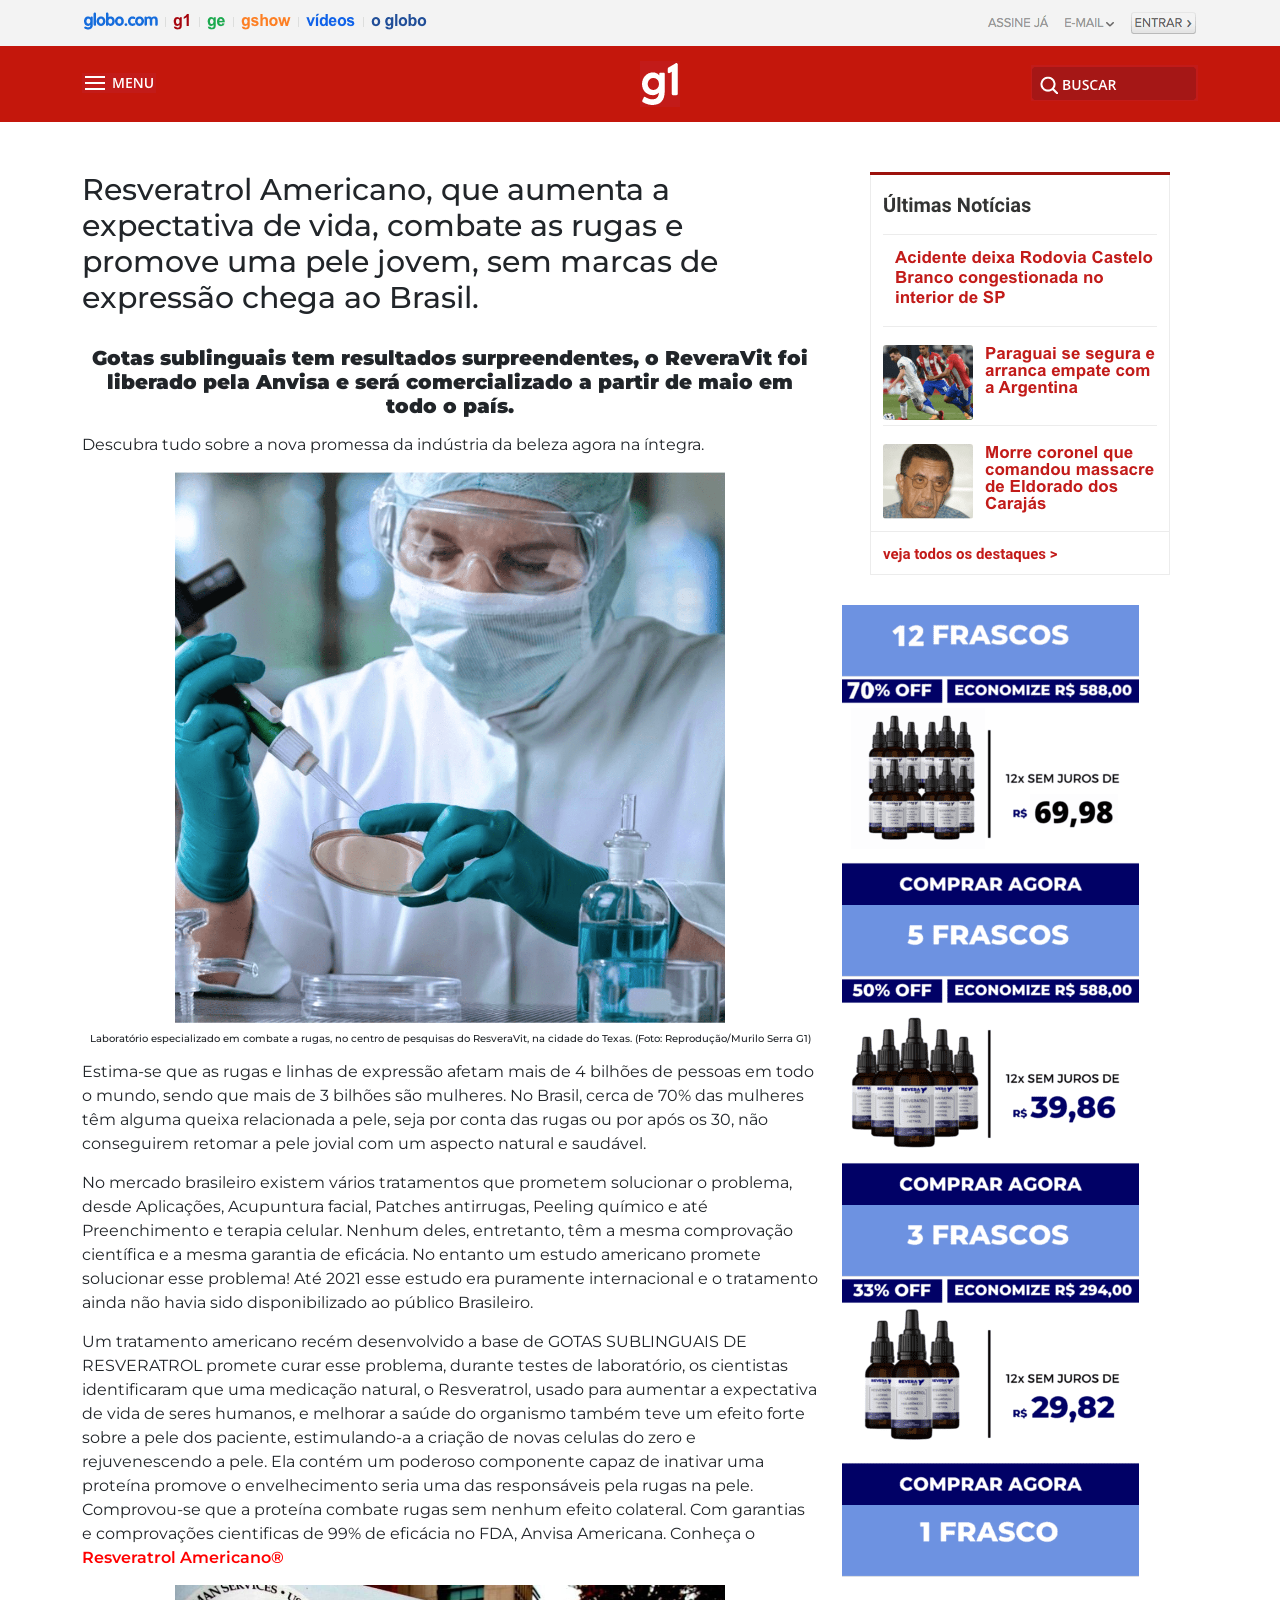
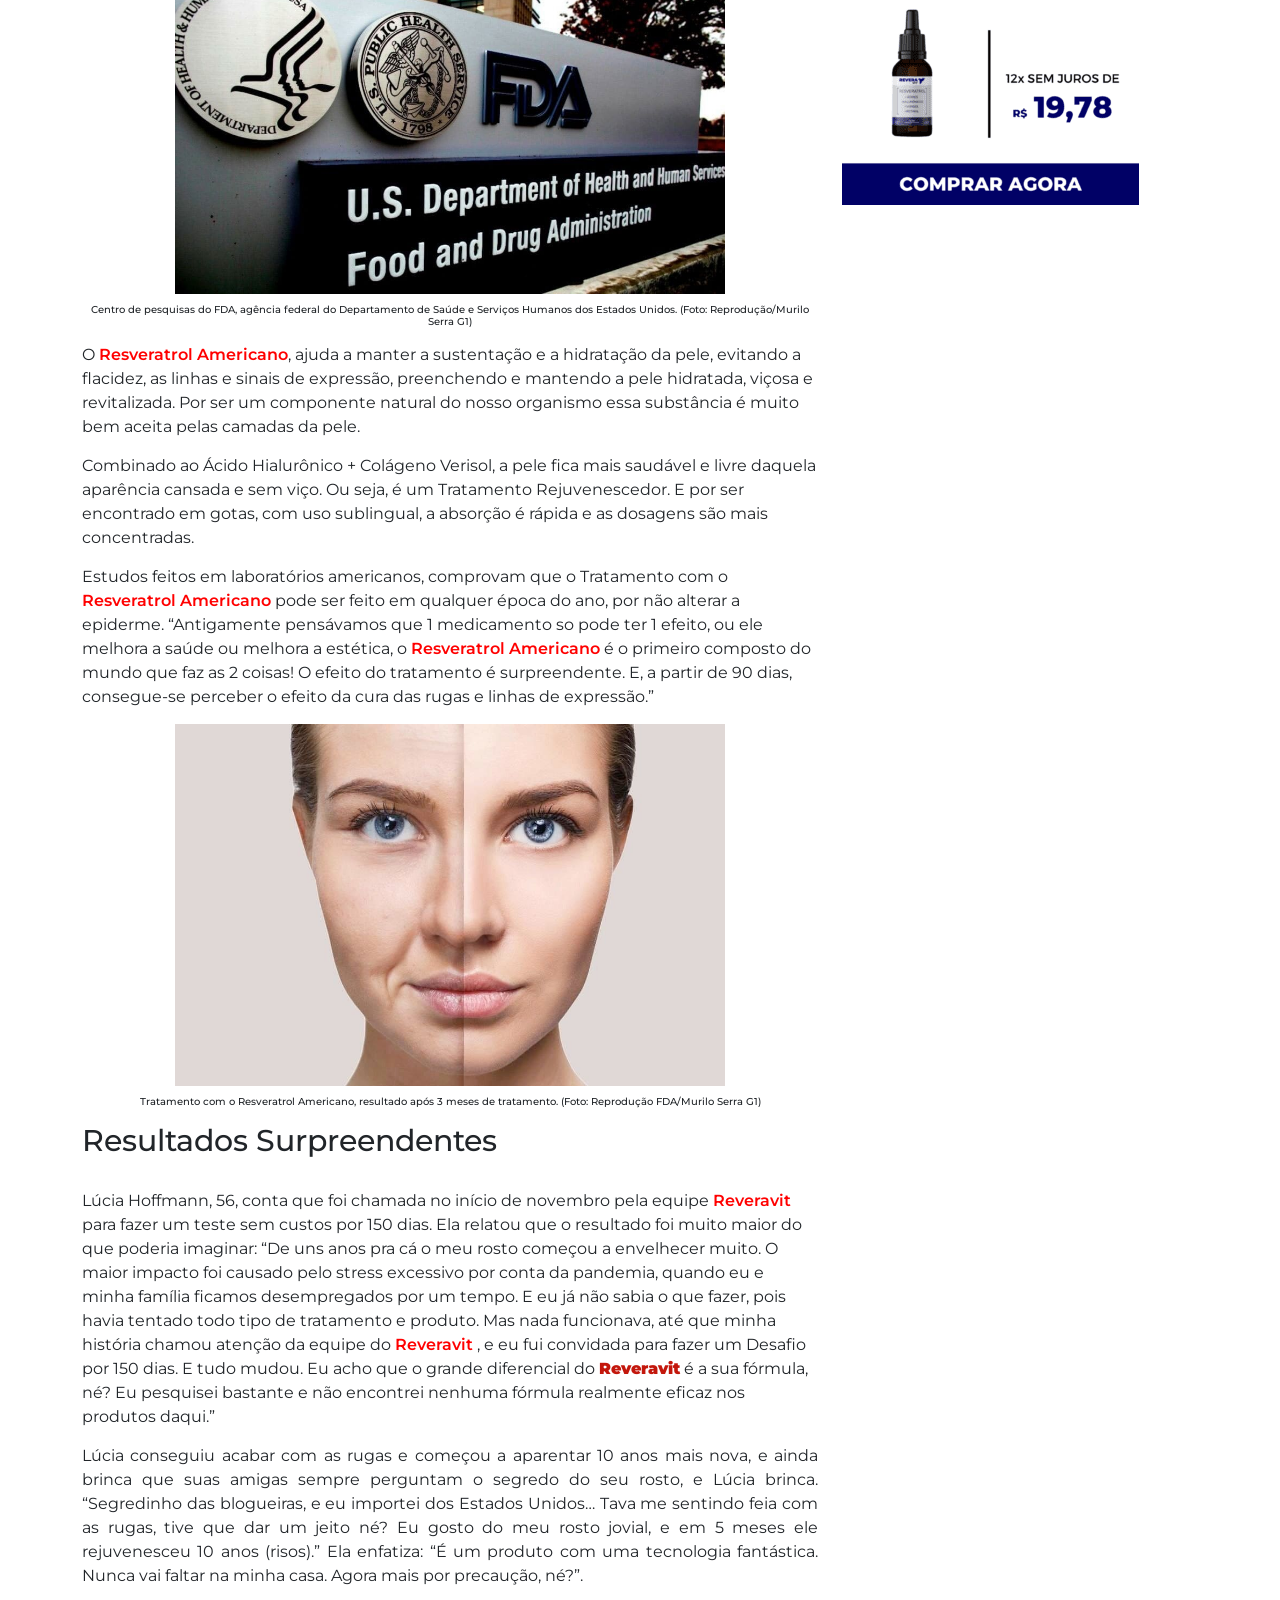
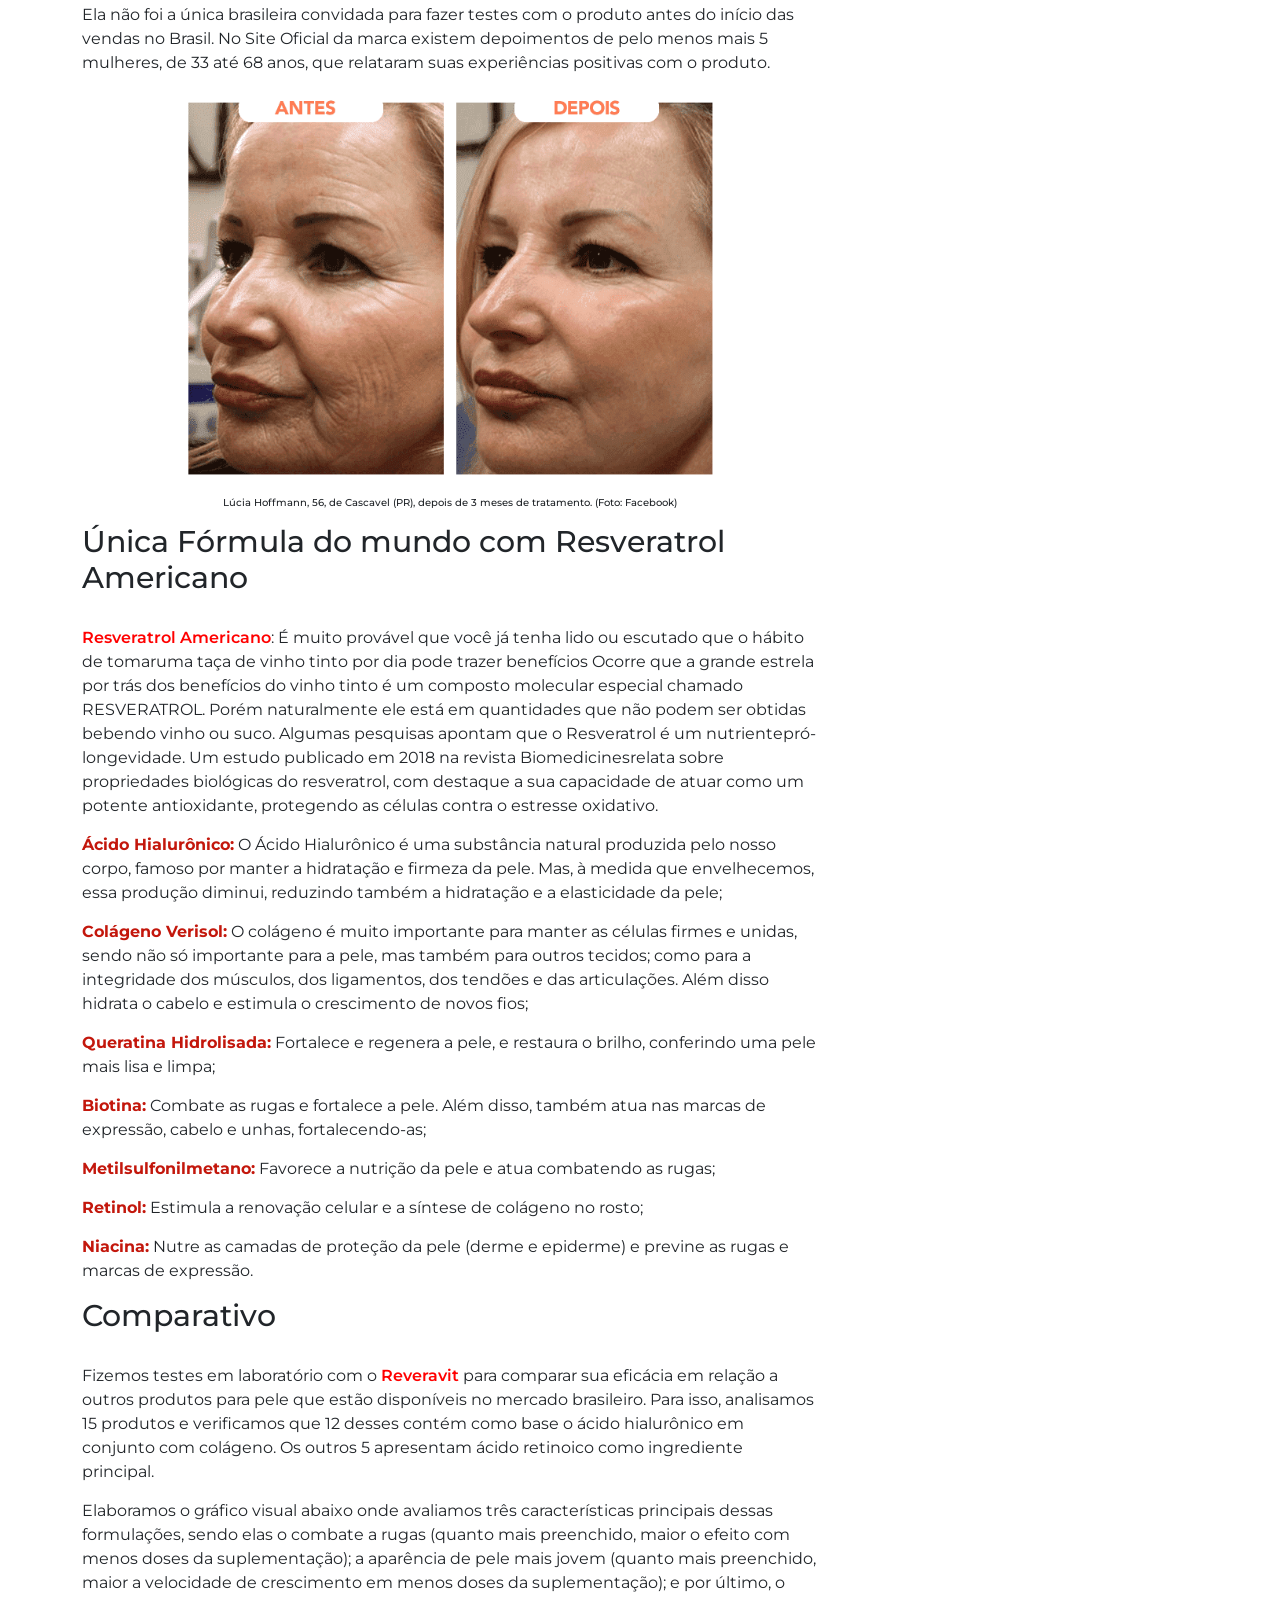
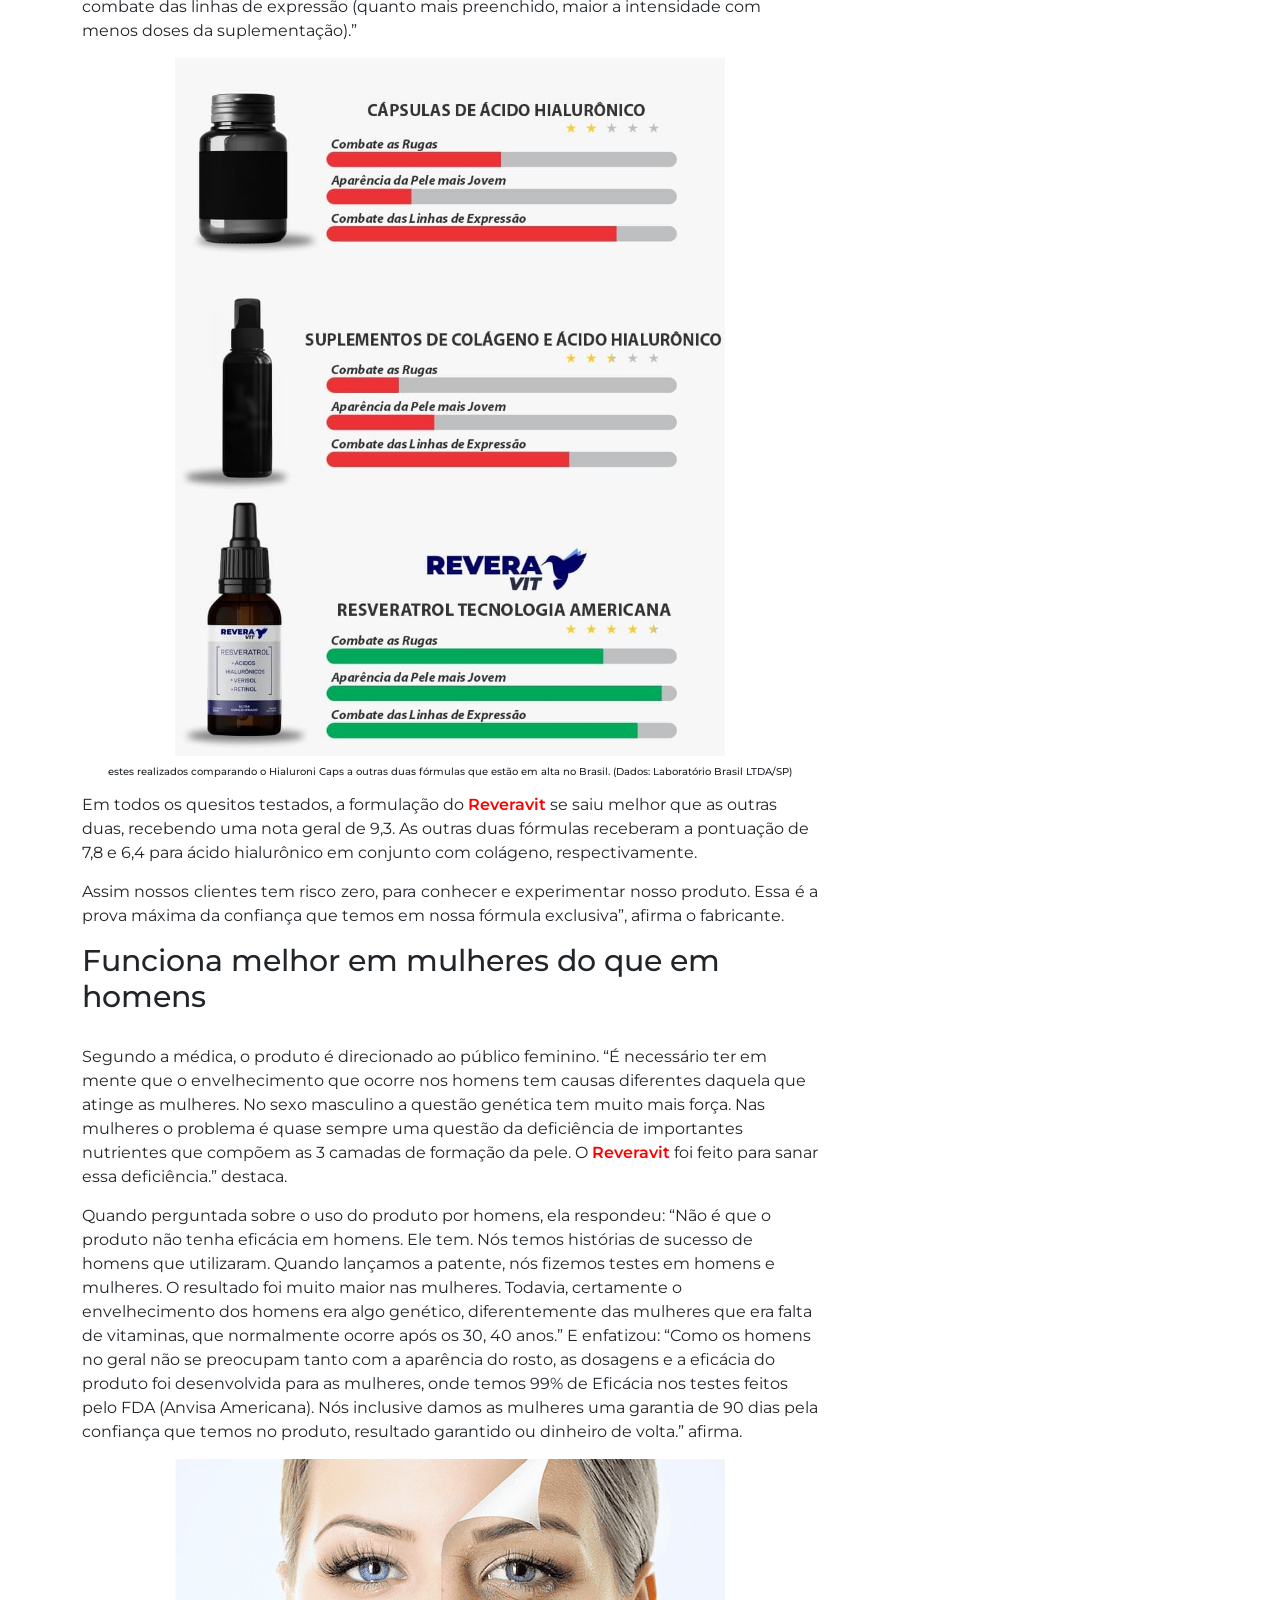
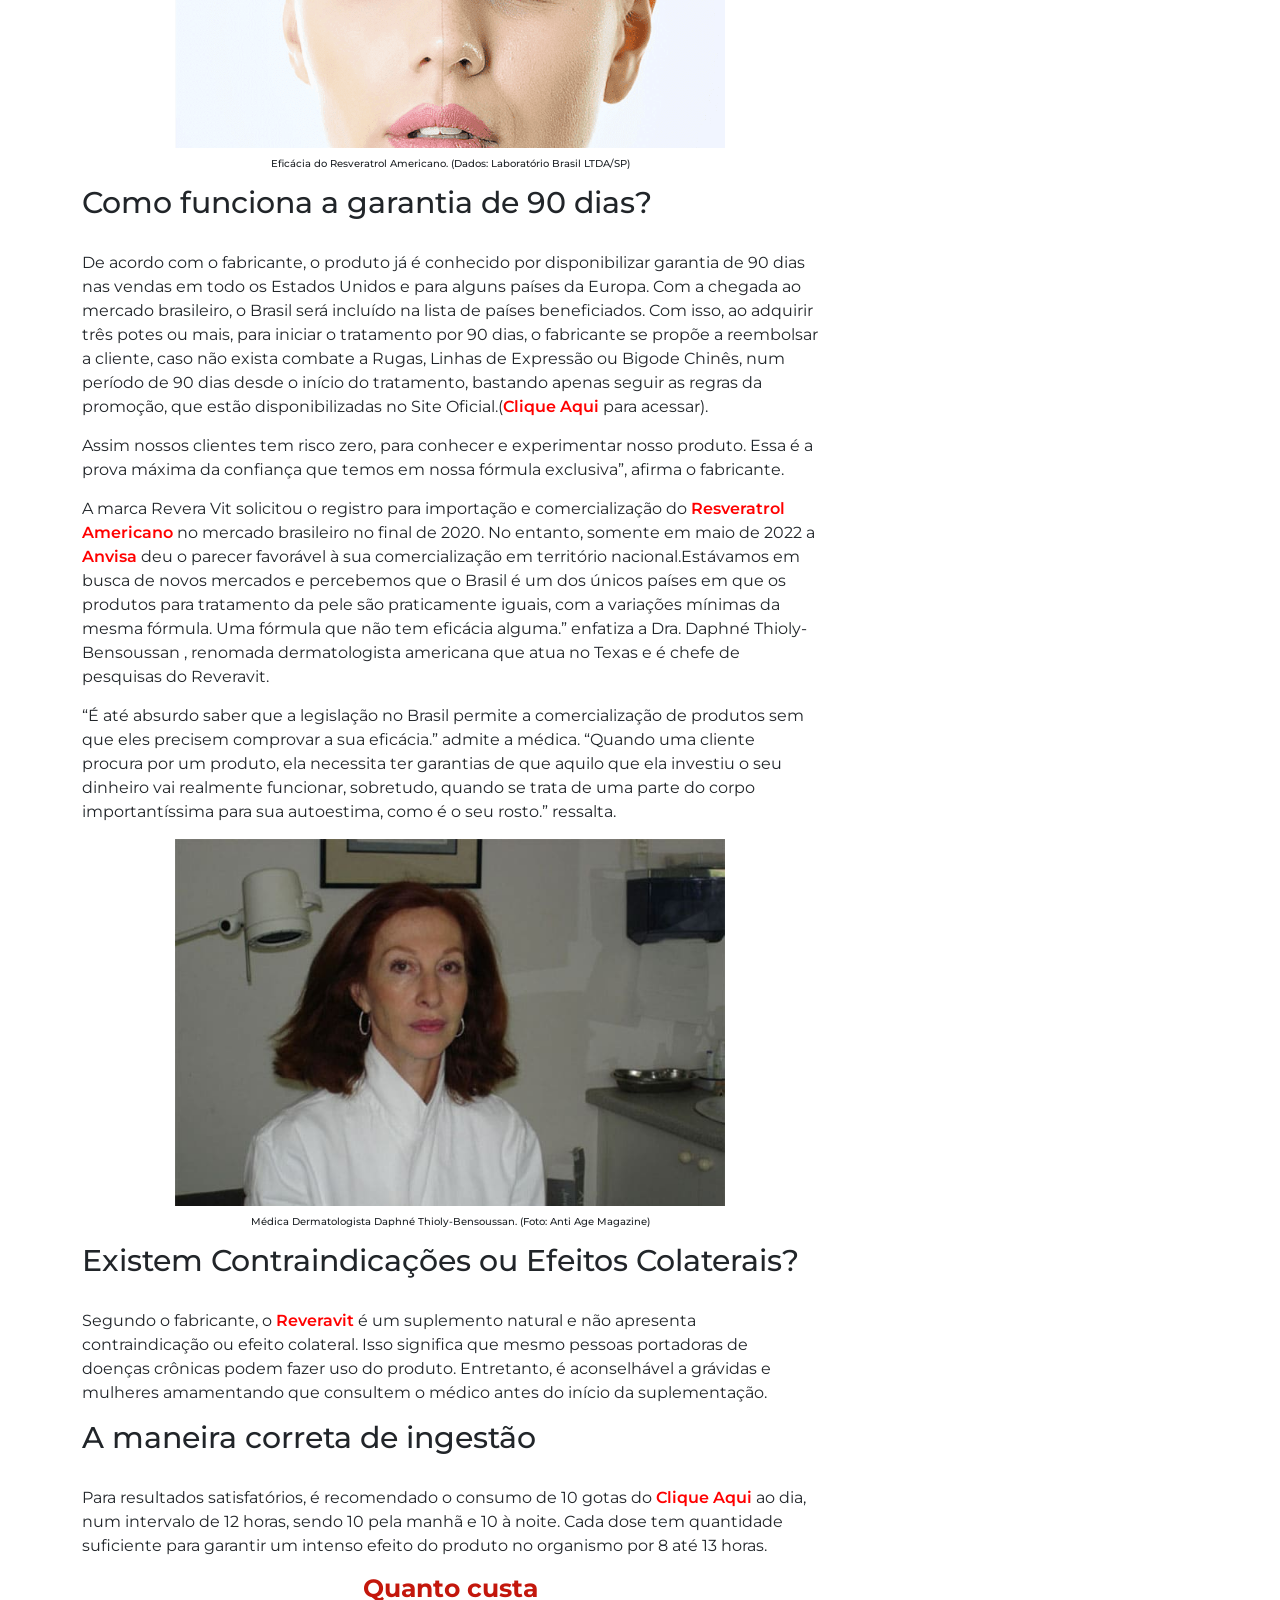
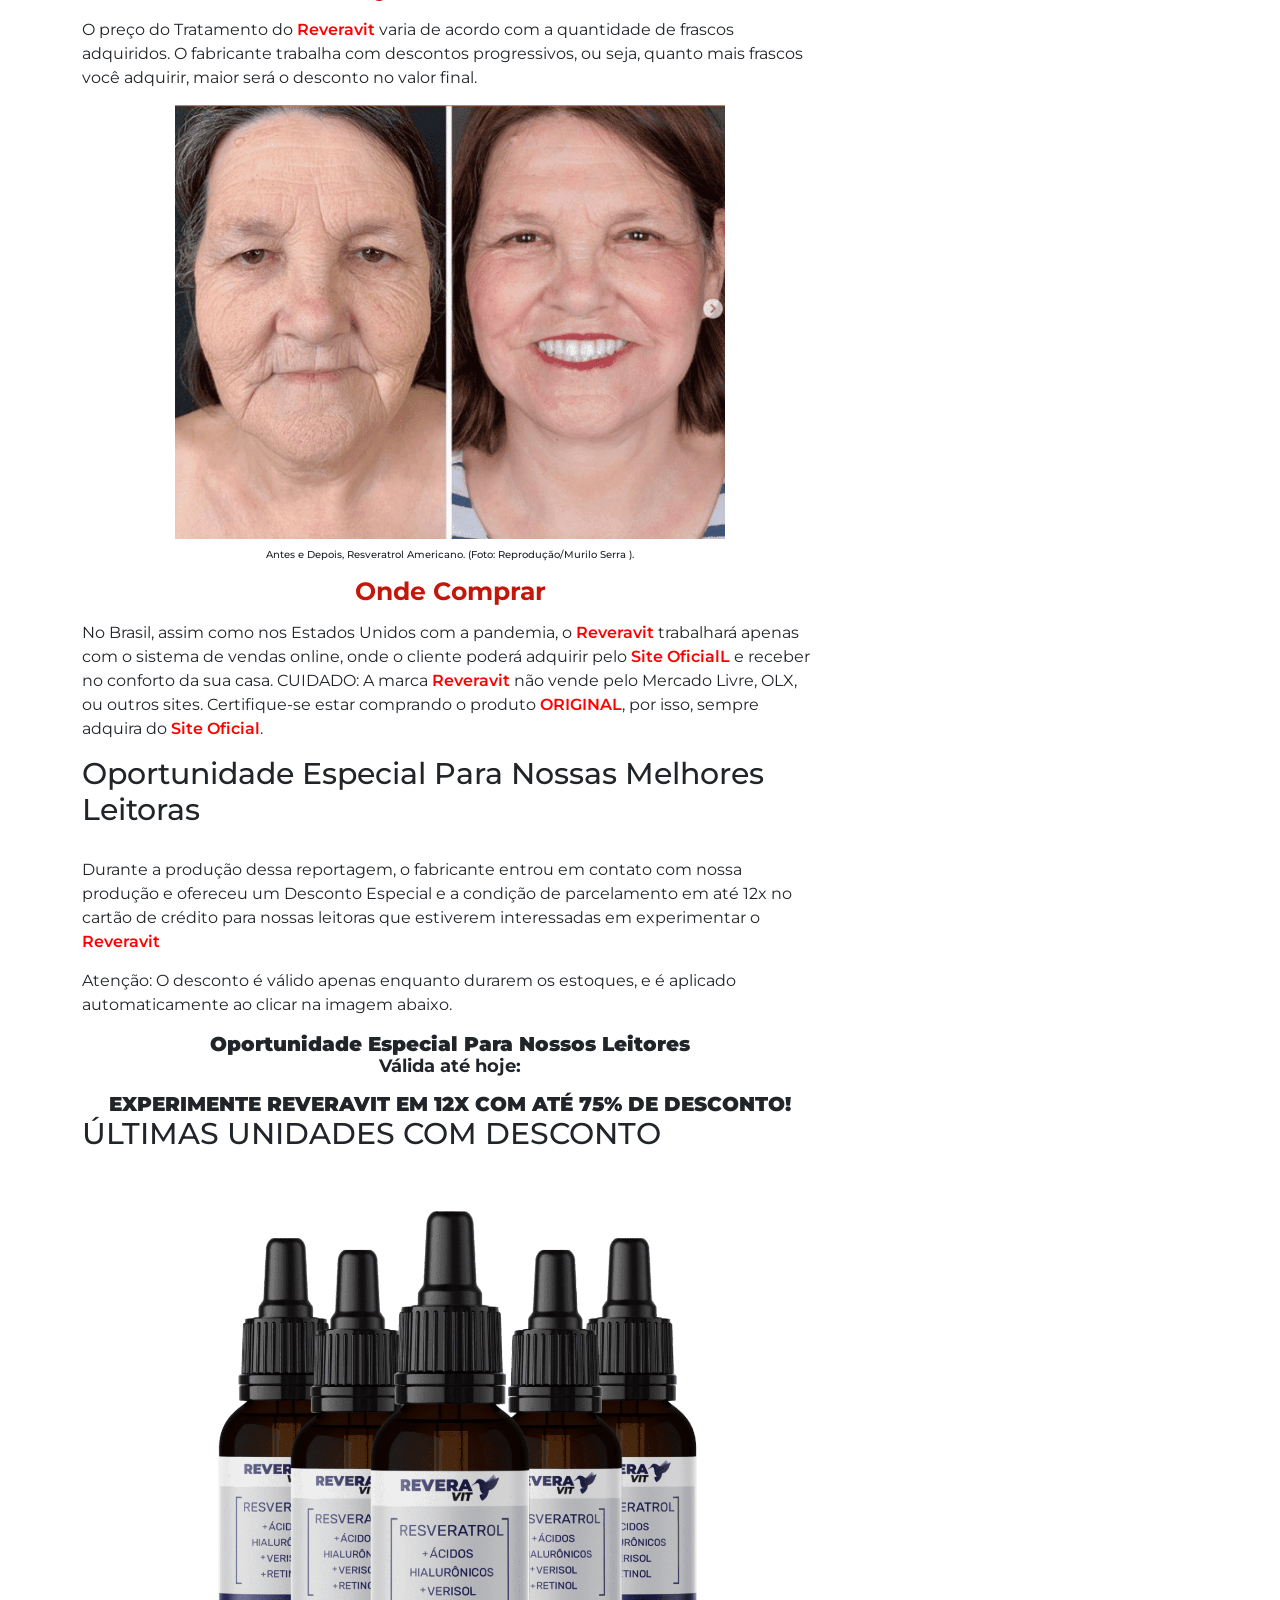
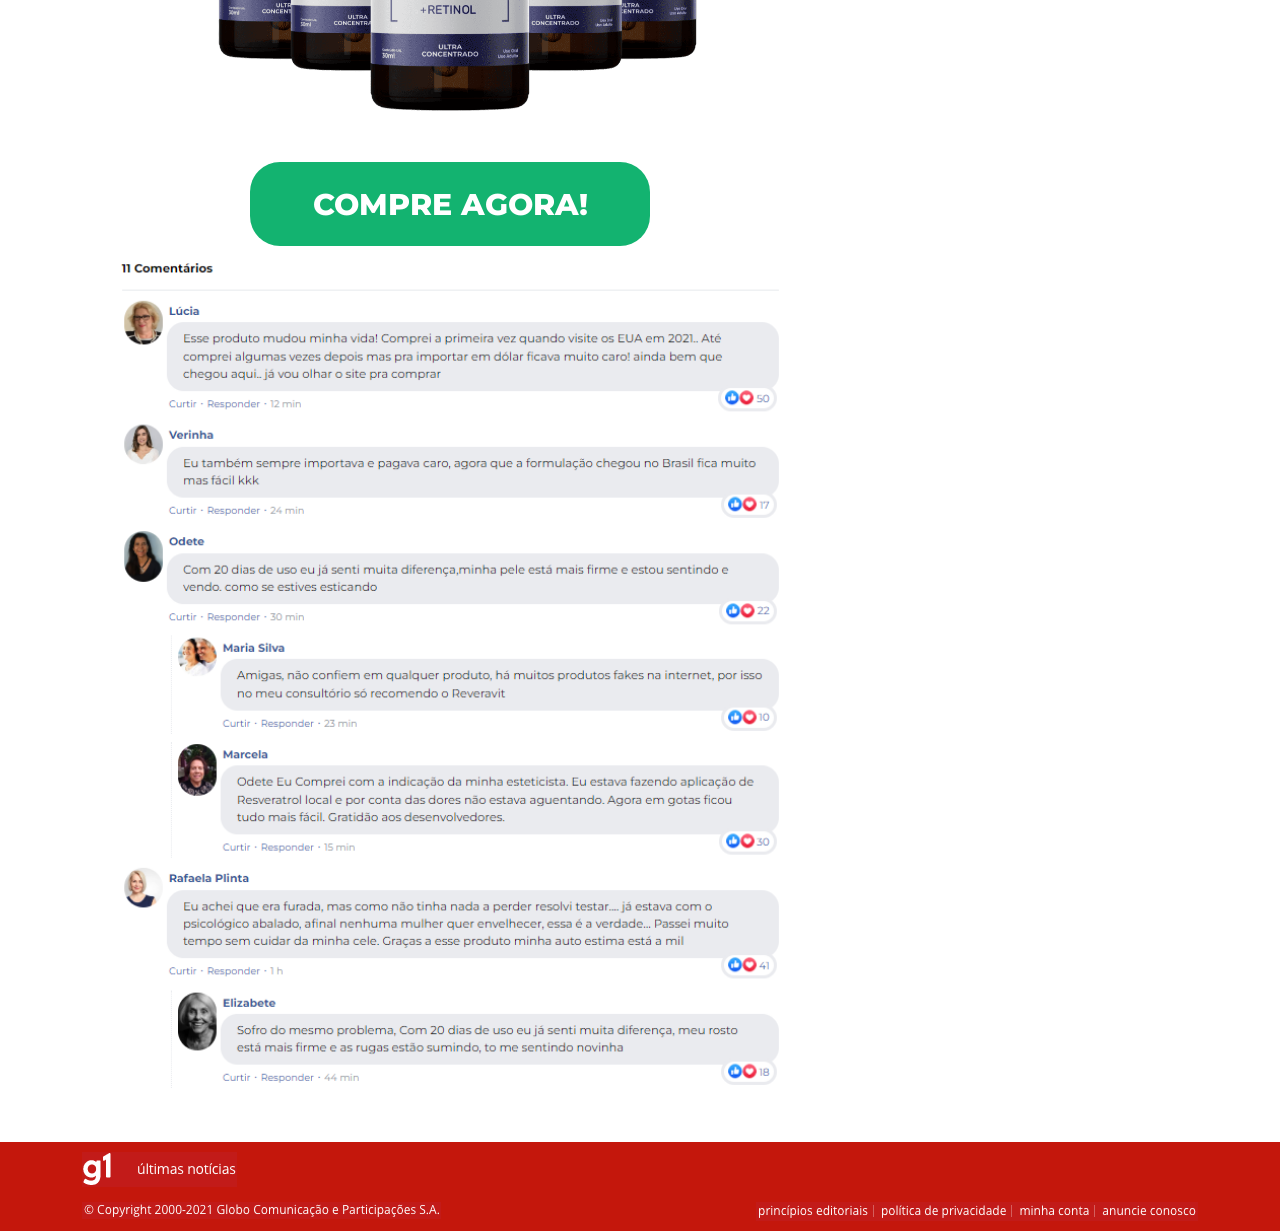
==== commit c2ac7186: "Update index.html" ====
--- a/g1/index.html
+++ b/g1/index.html
@@ -74,23 +74,23 @@
 					<h6>Laboratório especializado em combate a rugas, no centro de pesquisas do ResveraVit, na cidade do Texas. (Foto: Reprodução/Murilo Serra G1)</h6>
 					<p style="text-align: left;">Estima-se que as rugas e linhas de expressão afetam mais de 4 bilhões de pessoas em todo o mundo, sendo que mais de 3 bilhões são mulheres. No Brasil, cerca de 70% das mulheres têm alguma queixa relacionada a pele, seja por conta das rugas ou por após os 30, não conseguirem retomar a pele jovial com um aspecto natural e saudável.</p>
 					<p style="text-align: left;">No mercado brasileiro existem vários tratamentos que prometem solucionar o problema, desde Aplicações, Acupuntura facial, Patches antirrugas, Peeling químico e até Preenchimento e terapia celular. Nenhum deles, entretanto, têm a mesma comprovação científica e a mesma garantia de eficácia. No entanto um estudo americano promete solucionar esse problema! Até 2021 esse estudo era puramente internacional e o tratamento ainda não havia sido disponibilizado ao público Brasileiro.</p>
-					<p style="text-align: left;">Um tratamento americano recém desenvolvido a base de GOTAS SUBLINGUAIS DE RESVERATROL promete curar esse problema, durante testes de laboratório, os cientistas identificaram que uma medicação natural, o Resveratrol, usado para aumentar a expectativa de vida de seres humanos, e melhorar a saúde do organismo também teve um efeito forte sobre a pele dos paciente, estimulando-a a criação de novas celulas do zero e rejuvenescendo a pele. Ela contém um poderoso componente capaz de inativar uma proteína promove o envelhecimento seria uma das responsáveis pela rugas na pele. Comprovou-se que a proteína combate rugas sem nenhum efeito colateral. Com garantias e comprovações cientificas de 99% de eficácia no FDA, Anvisa Americana. Conheça o <a href="https:"LINK AQUI" style="text-decoration:none"><font color="red">Resveratrol Americano®</font></a></p>
+					<p style="text-align: left;">Um tratamento americano recém desenvolvido a base de GOTAS SUBLINGUAIS DE RESVERATROL promete curar esse problema, durante testes de laboratório, os cientistas identificaram que uma medicação natural, o Resveratrol, usado para aumentar a expectativa de vida de seres humanos, e melhorar a saúde do organismo também teve um efeito forte sobre a pele dos paciente, estimulando-a a criação de novas celulas do zero e rejuvenescendo a pele. Ela contém um poderoso componente capaz de inativar uma proteína promove o envelhecimento seria uma das responsáveis pela rugas na pele. Comprovou-se que a proteína combate rugas sem nenhum efeito colateral. Com garantias e comprovações cientificas de 99% de eficácia no FDA, Anvisa Americana. Conheça o <a href="https:"https://dermafx.site/pv/" style="text-decoration:none"><font color="red">Resveratrol Americano®</font></a></p>
 					<img src="img/mono1.jpeg" width="100%" height="100%" alt="Foto Matéria" class="img-materia img-fluid">
 					<h6>Centro de pesquisas do FDA, agência federal do Departamento de Saúde e Serviços Humanos dos Estados Unidos. (Foto: Reprodução/Murilo Serra G1)</h6>
-					<p style="text-align: left;">O <a href="LINK AQUI" style="text-decoration:none"><font color="red">Resveratrol Americano</font></a>, ajuda a manter a sustentação e a hidratação da pele, evitando a flacidez, as linhas e sinais de expressão, preenchendo e mantendo a pele hidratada, viçosa e revitalizada. Por ser um componente natural do nosso organismo essa substância é muito bem aceita pelas camadas da pele.</p>
+					<p style="text-align: left;">O <a href="https://dermafx.site/pv/" style="text-decoration:none"><font color="red">Resveratrol Americano</font></a>, ajuda a manter a sustentação e a hidratação da pele, evitando a flacidez, as linhas e sinais de expressão, preenchendo e mantendo a pele hidratada, viçosa e revitalizada. Por ser um componente natural do nosso organismo essa substância é muito bem aceita pelas camadas da pele.</p>
 					<p style="text-align: left;">Combinado ao Ácido Hialurônico + Colágeno Verisol, a pele fica mais saudável e livre daquela aparência cansada e sem viço. Ou seja, é um Tratamento Rejuvenescedor. E por ser encontrado em gotas, com uso sublingual, a absorção é rápida e as dosagens são mais concentradas.</p>
-					<p style="text-align: left;">Estudos feitos em laboratórios americanos, comprovam que o Tratamento com o <a href="LINK AQUI" style="text-decoration:none"><font color="red">Resveratrol Americano</font></a> pode ser feito em qualquer época do ano, por não alterar a epiderme. “Antigamente pensávamos que 1 medicamento so pode ter 1 efeito, ou ele melhora a saúde ou melhora a estética, o <a href="LINK AQUI" style="text-decoration:none"><font color="red">Resveratrol Americano</font></a> é o primeiro composto do mundo que faz as 2 coisas! O efeito do tratamento é surpreendente. E, a partir de 90 dias, consegue-se perceber o efeito da cura das rugas e linhas de expressão.”</p>					
+					<p style="text-align: left;">Estudos feitos em laboratórios americanos, comprovam que o Tratamento com o <a href="https://dermafx.site/pv/" style="text-decoration:none"><font color="red">Resveratrol Americano</font></a> pode ser feito em qualquer época do ano, por não alterar a epiderme. “Antigamente pensávamos que 1 medicamento so pode ter 1 efeito, ou ele melhora a saúde ou melhora a estética, o <a href="https://dermafx.site/pv/" style="text-decoration:none"><font color="red">Resveratrol Americano</font></a> é o primeiro composto do mundo que faz as 2 coisas! O efeito do tratamento é surpreendente. E, a partir de 90 dias, consegue-se perceber o efeito da cura das rugas e linhas de expressão.”</p>					
 					<img src="img/img3.jpg" width="100%" height="100%" alt="Foto Matéria" class="img-materia img-fluid">
 					<h6>Tratamento com o Resveratrol Americano, resultado após 3 meses de tratamento. (Foto: Reprodução FDA/Murilo Serra G1)</h6>
 					<h1>Resultados Surpreendentes</h1>
-					<p style="text-align: left;">Lúcia Hoffmann, 56, conta que foi chamada no início de novembro pela equipe <a href="LINK AQUI" style="text-decoration:none"><font color="red">Reveravit</font></a> para fazer um teste sem custos por 150 dias. Ela relatou que o resultado foi muito maior do que poderia imaginar: “De uns anos pra cá o meu rosto começou a envelhecer muito. O maior impacto foi causado pelo stress excessivo por conta da pandemia, quando eu e minha família ficamos desempregados por um tempo. E eu já não sabia o que fazer, pois havia tentado todo tipo de tratamento e produto. Mas nada funcionava, até que minha história chamou atenção da equipe do <a href="LINK AQUI" style="text-decoration:none"><font color="red">Reveravit</font></a> , e eu fui convidada para fazer um Desafio por 150 dias. E tudo mudou. Eu acho que o grande diferencial do <a href="LINK AQUI" style="text-decoration:none"><font color="red"><b>Reveravit</font></b></a> é a sua fórmula, né? Eu pesquisei bastante e não encontrei nenhuma fórmula realmente eficaz nos produtos daqui.”</p>
+					<p style="text-align: left;">Lúcia Hoffmann, 56, conta que foi chamada no início de novembro pela equipe <a href="https://dermafx.site/pv/" style="text-decoration:none"><font color="red">Reveravit</font></a> para fazer um teste sem custos por 150 dias. Ela relatou que o resultado foi muito maior do que poderia imaginar: “De uns anos pra cá o meu rosto começou a envelhecer muito. O maior impacto foi causado pelo stress excessivo por conta da pandemia, quando eu e minha família ficamos desempregados por um tempo. E eu já não sabia o que fazer, pois havia tentado todo tipo de tratamento e produto. Mas nada funcionava, até que minha história chamou atenção da equipe do <a href="https://dermafx.site/pv/" style="text-decoration:none"><font color="red">Reveravit</font></a> , e eu fui convidada para fazer um Desafio por 150 dias. E tudo mudou. Eu acho que o grande diferencial do <a href="https://dermafx.site/pv/" style="text-decoration:none"><font color="red"><b>Reveravit</font></b></a> é a sua fórmula, né? Eu pesquisei bastante e não encontrei nenhuma fórmula realmente eficaz nos produtos daqui.”</p>
                                       <p>Lúcia conseguiu acabar com as rugas e começou a aparentar 10 anos mais nova, e ainda brinca que suas amigas sempre perguntam o segredo do seu rosto, e Lúcia brinca. “Segredinho das blogueiras, e eu importei dos Estados Unidos… Tava me sentindo feia com as rugas, tive que dar um jeito né? Eu gosto do meu rosto jovial, e em 5 meses ele rejuvenesceu 10 anos (risos).” Ela enfatiza: “É um produto com uma tecnologia fantástica. Nunca vai faltar na minha casa. Agora mais por precaução, né?”.</p>
 					<p style="text-align: left;">Ela não foi a única brasileira convidada para fazer testes com o produto antes do início das vendas no Brasil. No Site Oficial da marca existem depoimentos de pelo menos mais 5 mulheres, de 33 até 68 anos, que relataram suas experiências positivas com o produto.</p>
 					<img src="img/img5.png" width="100%" height="100%" alt="Foto Matéria" class="img-materia img-fluid">
                                         <h6>Lúcia Hoffmann, 56, de Cascavel (PR), depois de 3 meses de tratamento. (Foto: Facebook)</h6>
                                         <h1>Única Fórmula do mundo com Resveratrol Americano</h1>
-					<p style="text-align: left;"><a href="LINK AQUI" style="text-decoration:none"><font color="red">Resveratrol Americano</font></a>: É muito provável que você já tenha lido ou escutado que o hábito de tomaruma taça de vinho tinto por dia pode trazer benefícios Ocorre que a grande estrela por trás dos benefícios do vinho tinto é um composto molecular especial chamado RESVERATROL. Porém naturalmente ele está em quantidades que não podem ser obtidas bebendo vinho ou suco. Algumas pesquisas apontam que o Resveratrol é um nutrientepró-longevidade. Um estudo publicado em 2018 na revista Biomedicinesrelata sobre propriedades biológicas do resveratrol, com destaque a sua capacida de atuar como um potente antioxidante, protegendo as células contrao estresse oxidativo.</p>
-                                        <p style="text-align: left;"><b>Ácido Hialurônico:</b> O Ácido Hialurônico é uma substância natural produzida pelo nosso corpo, famoso por manter a hidratação e firmeza da pele. Mas, à medida que envelhecemos, essa produção diminui, reduzindo também a hidratação e elasticidade da pele;</p>
+					<p style="text-align: left;"><a href="https://dermafx.site/pv/" style="text-decoration:none"><font color="red">Resveratrol Americano</font></a>: É muito provável que você já tenha lido ou escutado que o hábito de tomaruma taça de vinho tinto por dia pode trazer benefícios Ocorre que a grande estrela por trás dos benefícios do vinho tinto é um composto molecular especial chamado RESVERATROL. Porém naturalmente ele está em quantidades que não podem ser obtidas bebendo vinho ou suco. Algumas pesquisas apontam que o Resveratrol é um nutrientepró-longevidade. Um estudo publicado em 2018 na revista Biomedicinesrelata sobre propriedades biológicas do resveratrol, com destaque a sua capacidade de atuar como um potente antioxidante, protegendo as células contra o estresse oxidativo.</p>
+                                        <p style="text-align: left;"><b>Ácido Hialurônico:</b> O Ácido Hialurônico é uma substância natural produzida pelo nosso corpo, famoso por manter a hidratação e firmeza da pele. Mas, à medida que envelhecemos, essa produção diminui, reduzindo também a hidratação e a elasticidade da pele;</p>
                                         <p style="text-align: left;"><b>Colágeno Verisol:</b> O colágeno é muito importante para manter as células firmes e unidas, sendo não só importante para a pele, mas também para outros tecidos; como para a integridade dos músculos, dos ligamentos, dos tendões e das articulações. Além disso hidrata o cabelo e estimula o crescimento de novos fios;</p>
                                         <p style="text-align: left;"><b>Queratina Hidrolisada:</b> Fortalece e regenera a pele, e restaura o brilho, conferindo uma pele mais lisa e limpa; </p>
                                         <p style="text-align: left;"><b>Biotina:</b> Combate as rugas e fortalece a pele. Além disso, também atua nas marcas de expressão, cabelo e unhas, fortalecendo-as;</p>
@@ -98,36 +98,36 @@
                                         <p style="text-align: left;"><b>Retinol:</b> Estimula a renovação celular e a síntese de colágeno no rosto; </p>
                                         <p style="text-align: left;"><b>Niacina:</b> Nutre as camadas de proteção da pele (derme e epiderme) e previne as rugas e marcas de expressão.</p>
                                         <h1>Comparativo</h1>
-                                        <p style="text-align: left;">Fizemos testes em laboratório com o <a href="LINK AQUI" style="text-decoration:none"><font color="red">Reveravit</font></a> para comparar sua eficácia em relação a outros produtos para pele que estão disponíveis no mercado brasileiro. Para isso, analisamos 15 produtos e verificamos que 12 desses contém como base o ácido hialurônico em conjunto com colágeno. Os outros 5 apresentam ácido retinoico como ingrediente principal.</p>
+                                        <p style="text-align: left;">Fizemos testes em laboratório com o <a href="https://dermafx.site/pv/" style="text-decoration:none"><font color="red">Reveravit</font></a> para comparar sua eficácia em relação a outros produtos para pele que estão disponíveis no mercado brasileiro. Para isso, analisamos 15 produtos e verificamos que 12 desses contém como base o ácido hialurônico em conjunto com colágeno. Os outros 5 apresentam ácido retinoico como ingrediente principal.</p>
                                         <p style="text-align: left;">Elaboramos o gráfico visual abaixo onde avaliamos três características principais dessas formulações, sendo elas o combate a rugas (quanto mais preenchido, maior o efeito com menos doses da suplementação); a aparência de pele mais jovem (quanto mais preenchido, maior a velocidade de crescimento em menos doses da suplementação); e por último, o combate das linhas de expressão  (quanto mais preenchido, maior a intensidade com menos doses da suplementação).”</p>
-					<a href="LINK AQUI"><img src="img/img6.jpg" width="100%" height="100%" alt="Foto Matéria" class="img-materia img-fluid"></a>
+					<a href="https://dermafx.site/pv/"><img src="img/img6.jpg" width="100%" height="100%" alt="Foto Matéria" class="img-materia img-fluid"></a>
 					<h6>estes realizados comparando o Hialuroni Caps a outras duas fórmulas que estão em alta no Brasil. (Dados: Laboratório Brasil LTDA/SP)</h6>
-					<p style="text-align: left;">Em todos os quesitos testados, a formulação do <a href="LINK AQUI" style="text-decoration:none"><font color="red">Reveravit</font></a> se saiu melhor que as outras duas, recebendo uma nota geral de 9,3. As outras duas fórmulas receberam a pontuação de 7,8 e 6,4 para ácido hialurônico em conjunto com colágeno, respectivamente.</p>
+					<p style="text-align: left;">Em todos os quesitos testados, a formulação do <a href="https://dermafx.site/pv/" style="text-decoration:none"><font color="red">Reveravit</font></a> se saiu melhor que as outras duas, recebendo uma nota geral de 9,3. As outras duas fórmulas receberam a pontuação de 7,8 e 6,4 para ácido hialurônico em conjunto com colágeno, respectivamente.</p>
                                         <p style="text-aling: left;">Assim nossos clientes tem risco zero, para conhecer e experimentar nosso produto. Essa é a prova máxima da confiança que temos em nossa fórmula exclusiva”, afirma o fabricante.</p>
 					<h1>Funciona melhor em mulheres do que em homens</h1>
-					<p style="text-align: left;">Segundo a médica, o produto é direcionado ao público feminino. “É necessário ter em mente que o envelhecimento que ocorre nos homens tem causas diferentes daquela que atinge as mulheres. No sexo masculino a questão genética tem muito mais força. Nas mulheres o problema é quase sempre uma questão da deficiência de importantes nutrientes que compõem as 3 camadas de formação da pele. O <a href="LINK AQUI" style="text-decoration:none"><font color="red">Reveravit</font></a> foi feito para sanar essa deficiência.” destaca.</p>
+					<p style="text-align: left;">Segundo a médica, o produto é direcionado ao público feminino. “É necessário ter em mente que o envelhecimento que ocorre nos homens tem causas diferentes daquela que atinge as mulheres. No sexo masculino a questão genética tem muito mais força. Nas mulheres o problema é quase sempre uma questão da deficiência de importantes nutrientes que compõem as 3 camadas de formação da pele. O <a href="https://dermafx.site/pv/" style="text-decoration:none"><font color="red">Reveravit</font></a> foi feito para sanar essa deficiência.” destaca.</p>
                                         <p style="text-align: left;">Quando perguntada sobre o uso do produto por homens, ela respondeu: “Não é que o produto não tenha eficácia em homens. Ele tem. Nós temos histórias de sucesso de homens que utilizaram. Quando lançamos a patente, nós fizemos testes em homens e mulheres. O resultado foi muito maior nas mulheres. Todavia, certamente o envelhecimento dos homens era algo genético, diferentemente das mulheres que era falta de vitaminas, que normalmente ocorre após os 30, 40 anos.” E enfatizou: “Como os homens no geral não se preocupam tanto com a aparência do rosto, as dosagens e a eficácia do produto foi desenvolvida para as mulheres, onde temos 99% de Eficácia nos testes feitos pelo FDA (Anvisa Americana). Nós inclusive damos as mulheres uma garantia de 90 dias pela confiança que temos no produto, resultado garantido ou dinheiro de volta.” afirma.</p>
                                         <img src="img/s.png" width="100%" height="100%" alt="Foto Matéria" class="img-materia img-fluid">
                                         <h6>Eficácia do Resveratrol Americano. (Dados: Laboratório Brasil LTDA/SP)</h6>
                                         <h1>Como funciona a garantia de 90 dias?</h1>
-					<p style="text-align: left;">De acordo com o fabricante, o produto já é conhecido por disponibilizar garantia de 90 dias nas vendas em todo os Estados Unidos e para alguns países da Europa. Com a chegada ao mercado brasileiro, o Brasil será incluído na lista de países beneficiados. Com isso, ao adquirir três potes ou mais, para iniciar o tratamento por 90 dias, o fabricante se propõe a reembolsar a cliente, caso não exista combate a Rugas, Linhas de Expressão ou Bigode Chinês, num período de 90 dias desde o início do tratamento, bastando apenas seguir as regras da promoção, que estão disponibilizadas no Site Oficial.(<a href="LINK AQUI" style="text-decoration:none"><font color="red">Clique Aqui</font></a> para acessar).</p>
+					<p style="text-align: left;">De acordo com o fabricante, o produto já é conhecido por disponibilizar garantia de 90 dias nas vendas em todo os Estados Unidos e para alguns países da Europa. Com a chegada ao mercado brasileiro, o Brasil será incluído na lista de países beneficiados. Com isso, ao adquirir três potes ou mais, para iniciar o tratamento por 90 dias, o fabricante se propõe a reembolsar a cliente, caso não exista combate a Rugas, Linhas de Expressão ou Bigode Chinês, num período de 90 dias desde o início do tratamento, bastando apenas seguir as regras da promoção, que estão disponibilizadas no Site Oficial.(<a href="https://dermafx.site/pv/" style="text-decoration:none"><font color="red">Clique Aqui</font></a> para acessar).</p>
                                         <p style="text-align: left;">Assim nossos clientes tem risco zero, para conhecer e experimentar nosso produto. Essa é a prova máxima da confiança que temos em nossa fórmula exclusiva”, afirma o fabricante.</p>
-                                        <p style="text-align: left;">A marca Revera Vit solicitou o registro para importação e comercialização do <a href="LINK AQUI" style="text-decoration:none"><font color="red">Resveratrol Americano</font></a> no mercado brasileiro no final de 2020. No entanto, somente em maio de 2022 a <a href="LINK AQUI" style="text-decoration:none" style="text-decoration:none"><font color="red">Anvisa</font></a> deu o parecer favorável à sua comercialização em território nacional.Estávamos em busca de novos mercados e percebemos que o Brasil é um dos únicos países em que os produtos para tratamento da pele são praticamente iguais, com a variações mínimas da mesma fórmula. Uma fórmula que não tem eficácia alguma.” enfatiza a Dra. Daphné Thioly-Bensoussan , renomada dermatologista americana que atua no Texas e é chefe de pesquisas do Reveravit.</p>
+                                        <p style="text-align: left;">A marca Revera Vit solicitou o registro para importação e comercialização do <a href="https://dermafx.site/pv/" style="text-decoration:none"><font color="red">Resveratrol Americano</font></a> no mercado brasileiro no final de 2020. No entanto, somente em maio de 2022 a <a href="https://dermafx.site/pv/" style="text-decoration:none" style="text-decoration:none"><font color="red">Anvisa</font></a> deu o parecer favorável à sua comercialização em território nacional.Estávamos em busca de novos mercados e percebemos que o Brasil é um dos únicos países em que os produtos para tratamento da pele são praticamente iguais, com a variações mínimas da mesma fórmula. Uma fórmula que não tem eficácia alguma.” enfatiza a Dra. Daphné Thioly-Bensoussan , renomada dermatologista americana que atua no Texas e é chefe de pesquisas do Reveravit.</p>
                                         <p style="text-align: left;">“É até absurdo saber que a legislação no Brasil permite a comercialização de produtos sem que eles precisem comprovar a sua eficácia.” admite a médica. “Quando uma cliente procura por um produto, ela necessita ter garantias de que aquilo que ela investiu o seu dinheiro vai realmente funcionar, sobretudo, quando se trata de uma parte do corpo importantíssima para sua autoestima, como é o seu rosto.” ressalta.</p>
                                         <img src="img/img7.jpg" width="100%" height="100%" alt="Foto Matéria" class="img-materia img-fluid">
                                         <h6>Médica Dermatologista Daphné Thioly-Bensoussan. (Foto: Anti Age Magazine)</h6>
                                         <h1>Existem Contraindicações ou Efeitos Colaterais?</h1>
-                                        <p style="text-align: left;">Segundo o fabricante, o <a href="LINK AQUI" style="text-decoration:none"><font color="red">Reveravit</font></a> é um suplemento natural e não apresenta contraindicação ou efeito colateral. Isso significa que mesmo pessoas portadoras de doenças crônicas podem fazer uso do produto. Entretanto, é aconselhável a grávidas e mulheres amamentando que consultem o médico antes do início da suplementação.</p>
+                                        <p style="text-align: left;">Segundo o fabricante, o <a href="https://dermafx.site/pv/" style="text-decoration:none"><font color="red">Reveravit</font></a> é um suplemento natural e não apresenta contraindicação ou efeito colateral. Isso significa que mesmo pessoas portadoras de doenças crônicas podem fazer uso do produto. Entretanto, é aconselhável a grávidas e mulheres amamentando que consultem o médico antes do início da suplementação.</p>
                                         <h1>A maneira correta de ingestão</h1>
-                                        <p style="text-align: left;">Para resultados satisfatórios, é recomendado o consumo de 10 gotas do <a href="LINK AQUI" style="text-decoration:none"><font color="red">Clique Aqui</font></a> ao dia, num intervalo de 12 horas, sendo 10 pela manhã e 10 à noite. Cada dose tem quantidade suficiente para garantir um intenso efeito do produto no organismo por 8 até 13 horas.</p>
+                                        <p style="text-align: left;">Para resultados satisfatórios, é recomendado o consumo de 10 gotas do <a href="https://dermafx.site/pv/" style="text-decoration:none"><font color="red">Clique Aqui</font></a> ao dia, num intervalo de 12 horas, sendo 10 pela manhã e 10 à noite. Cada dose tem quantidade suficiente para garantir um intenso efeito do produto no organismo por 8 até 13 horas.</p>
                                         <h2>Quanto custa</h2>
-					<p style="text-align: left;">O preço do Tratamento do <a href="LINK AQUI" style="text-decoration:none"><font color="red">Reveravit</font></a> varia de acordo com a quantidade de frascos adquiridos. O fabricante trabalha com descontos progressivos, ou seja, quanto mais frascos você adquirir, maior será o desconto no valor final.</p>
+					<p style="text-align: left;">O preço do Tratamento do <a href="https://dermafx.site/pv/" style="text-decoration:none"><font color="red">Reveravit</font></a> varia de acordo com a quantidade de frascos adquiridos. O fabricante trabalha com descontos progressivos, ou seja, quanto mais frascos você adquirir, maior será o desconto no valor final.</p>
                                         <img src="img/img8.png" width="100%" height="100%" alt="Foto Matéria" class="img-materia img-fluid">
                                         <h6>Antes e Depois, Resveratrol Americano. (Foto: Reprodução/Murilo Serra ).</h6>
 					<h2>Onde Comprar</h2>
-					<p style="text-align: left;">No Brasil, assim como nos Estados Unidos com a pandemia, o <a href="LINK AQUI" style="text-decoration:none"><font color="red">Reveravit</font></a> trabalhará apenas com o sistema de vendas online, onde o cliente poderá adquirir pelo <a href="LINK AQUI" style="text-decoration:none"><font color="red">Site OficialL</font></a> e receber no conforto da sua casa. CUIDADO: A marca <a href="LINK AQUI" style="text-decoration:none"><font color="red">Reveravit</font></a> não vende pelo Mercado Livre, OLX, ou outros sites. Certifique-se estar comprando o produto <a href="LINK AQUI" style="text-decoration:none"><font color="red">ORIGINAL</font></a>, por isso, sempre adquira do <a href="LINK AQUI" style="text-decoration:none"><font color="red">Site Oficial</font></a>.</p>
+					<p style="text-align: left;">No Brasil, assim como nos Estados Unidos com a pandemia, o <a href="https://dermafx.site/pv/" style="text-decoration:none"><font color="red">Reveravit</font></a> trabalhará apenas com o sistema de vendas online, onde o cliente poderá adquirir pelo <a href="https://dermafx.site/pv/" style="text-decoration:none"><font color="red">Site OficialL</font></a> e receber no conforto da sua casa. CUIDADO: A marca <a href="https://dermafx.site/pv/" style="text-decoration:none"><font color="red">Reveravit</font></a> não vende pelo Mercado Livre, OLX, ou outros sites. Certifique-se estar comprando o produto <a href="https://dermafx.site/pv/" style="text-decoration:none"><font color="red">ORIGINAL</font></a>, por isso, sempre adquira do <a href="https://dermafx.site/pv/" style="text-decoration:none"><font color="red">Site Oficial</font></a>.</p>
                                         <h1>Oportunidade Especial Para Nossas Melhores Leitoras</h1>
-                                        <p style="text-align: left;">Durante a produção dessa reportagem, o fabricante entrou em contato com nossa produção e ofereceu um Desconto Especial e a condição de parcelamento em até 12x no cartão de crédito para nossas leitoras que estiverem interessadas em experimentar o <a href="LINK AQUI" style="text-decoration:none"><font color="red">Reveravit</font></a></p>
+                                        <p style="text-align: left;">Durante a produção dessa reportagem, o fabricante entrou em contato com nossa produção e ofereceu um Desconto Especial e a condição de parcelamento em até 12x no cartão de crédito para nossas leitoras que estiverem interessadas em experimentar o <a href="https://dermafx.site/pv/" style="text-decoration:none"><font color="red">Reveravit</font></a></p>
                                         <p style="text-align: left;">Atenção: O desconto é válido apenas enquanto durarem os estoques, e é aplicado automaticamente ao clicar na imagem abaixo.</p>
                                         <h4 style="text-align: center;">Oportunidade Especial Para Nossos Leitores</h4>
 					<h5 style="text-align: center;">Válida até hoje:</h5>
@@ -136,7 +136,7 @@
 					
 					<h1>ÚLTIMAS UNIDADES COM DESCONTO</h1>
 					<img src="img/anvisa.png" class="img-fluid" alt="img">
-					<a href="LINK AQUI" class="bt-adv-oferta">COMPRE AGORA!</a>
+					<a href="https://dermafx.site/pv/" class="bt-adv-oferta">COMPRE AGORA!</a>
 					
 				</div>
 			
@@ -158,7 +158,7 @@
 				<div class="bloco-banners-oferta">
 					
 					<!-- Links banners oferta 5 potes !-->
-                                                <a href="https://ev.braip.com/checkout/plax06ln/che6rme1?split=12" target="_blank">
+                                                <a href="https://ev.braip.com/campanhas/cpa/camo87ep9?split=12" target="_blank">
 						<img src="img/12pt.png" class="img-fluid 5pots" alt="img">
 					</a>
 					<a href="https://ev.braip.com/checkout/plax06ln/che6rme1?split=12" target="_blank">
@@ -167,13 +167,13 @@
 					<!-- Links banners oferta 5 potes !-->
 					
 					<!-- Links banners oferta 3 potes !-->
-					<a href="https://ev.braip.com/checkout/pla24l1x/che6rme1?split=12" target="_blank">
+					<a href="https://ev.braip.com/campanhas/cpa/camjpzyx7?split=12" target="_blank">
 						<img src="img/3pt.png" class="img-fluid 3pots" alt="img">
 					</a>
 					<!-- Links banners oferta 3 potes !-->
 					
 					<!-- Links banners oferta 1 pote !-->
-					<a href="https://ev.braip.com/checkout/plagd0eg/che6rme1?split=12" target="_blank">
+					<a href="https://ev.braip.com/campanhas/cpa/camkklpvn?split=12" target="_blank">
 						<img src="img/1pt.png" class="img-fluid 1pots" alt="img">
 					</a>
 					<!-- Links banners oferta 1 pote !-->
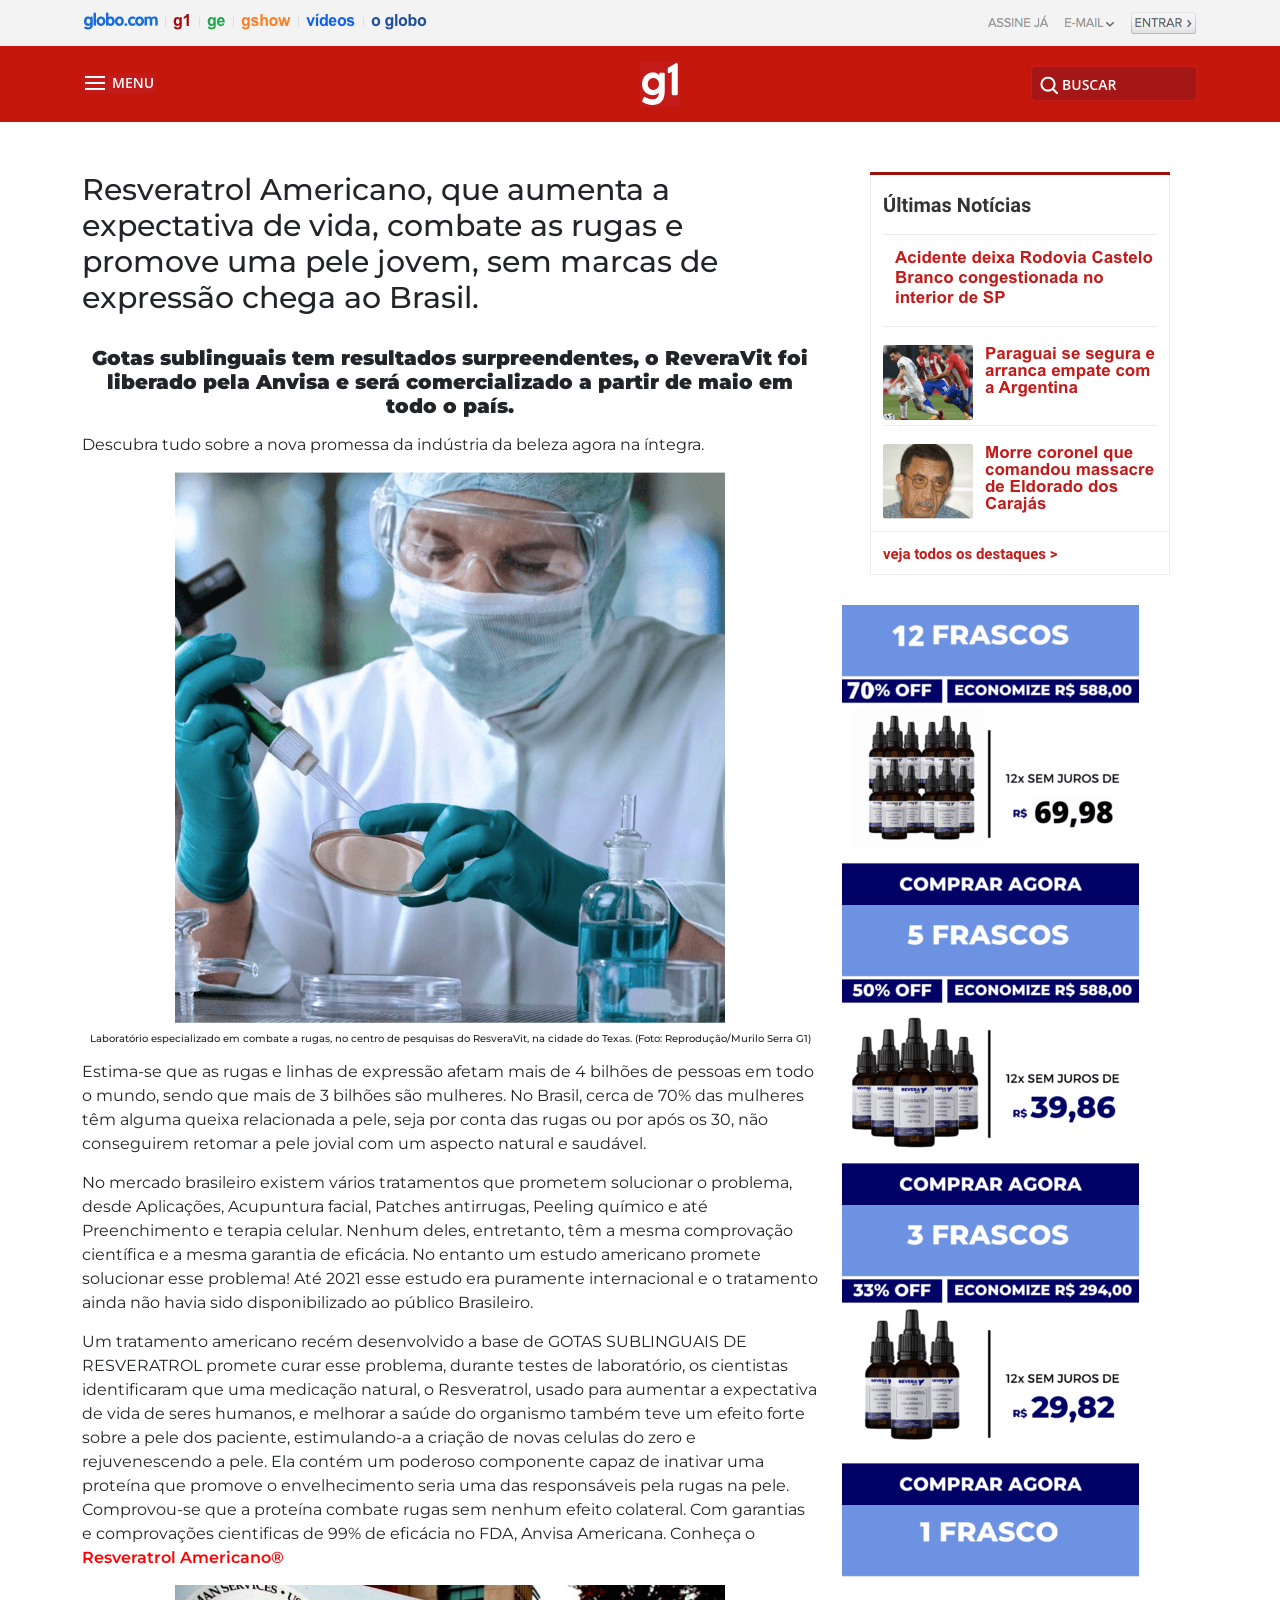
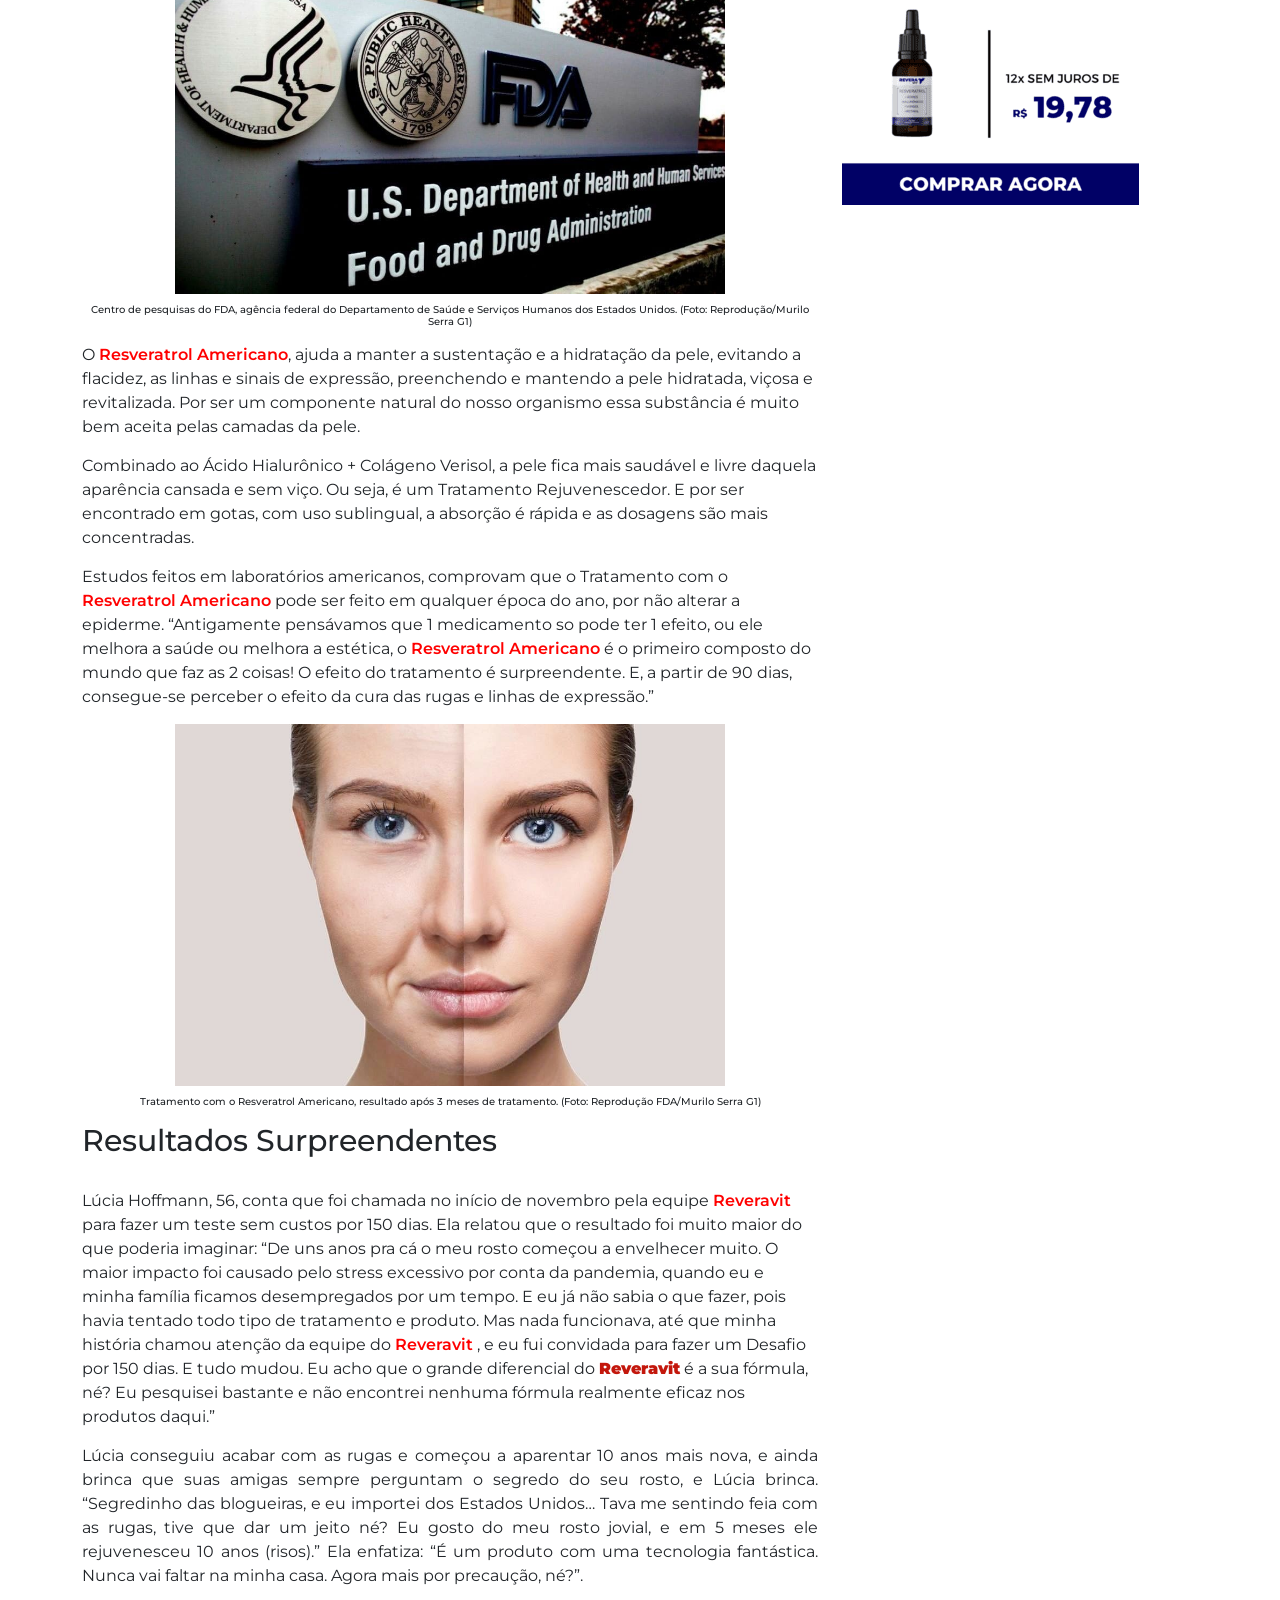
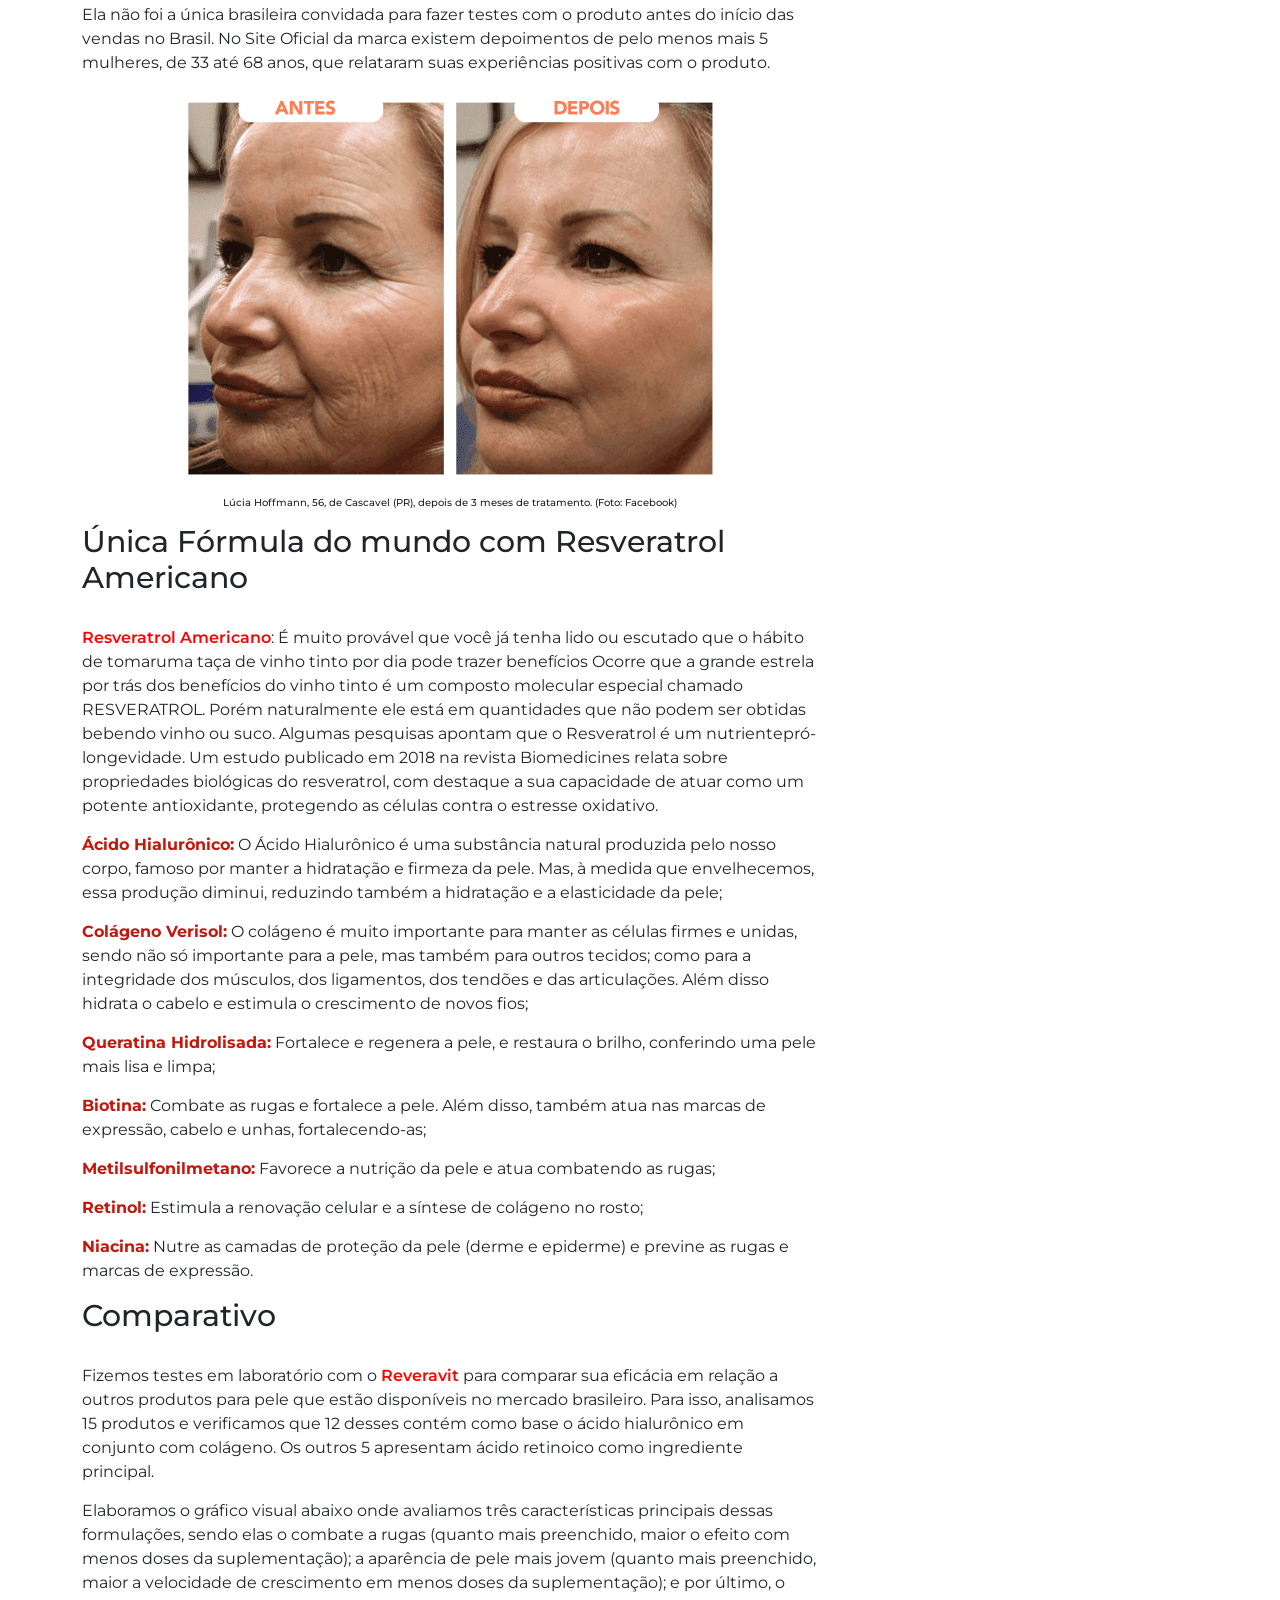
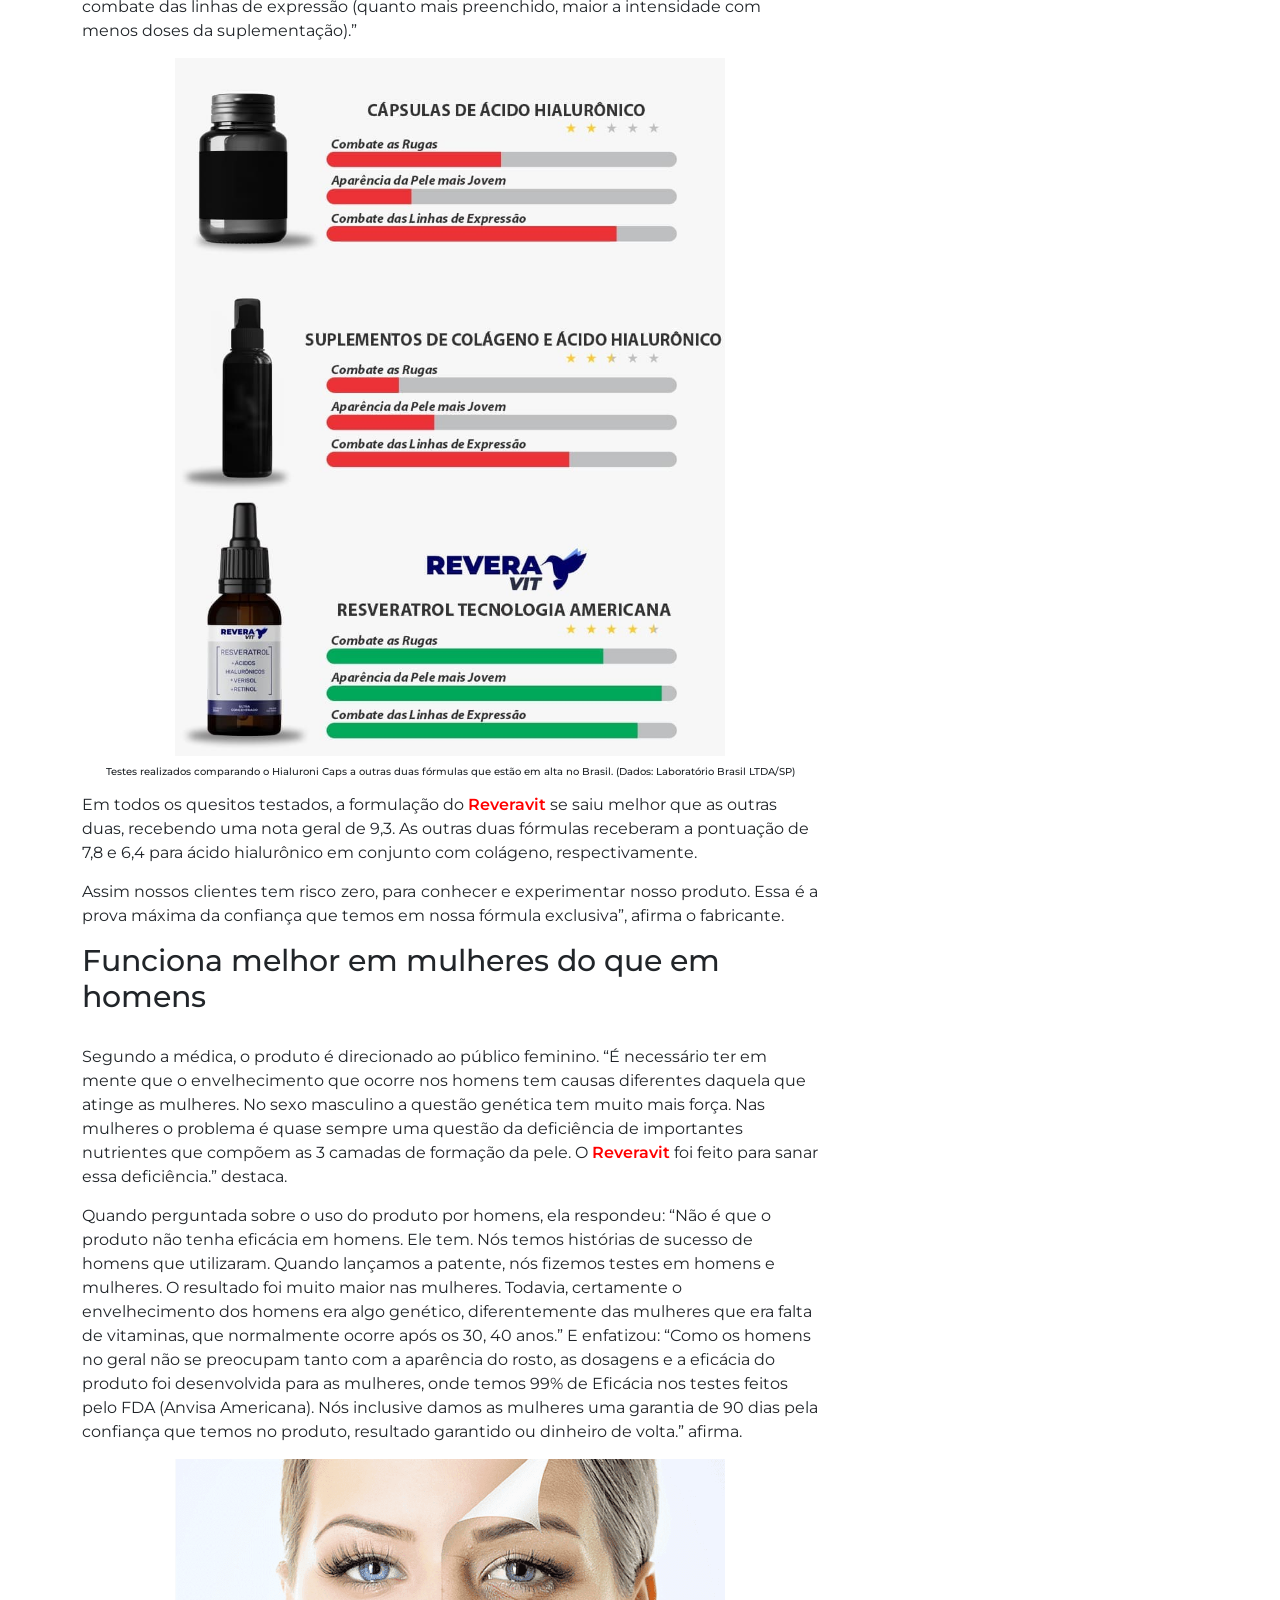
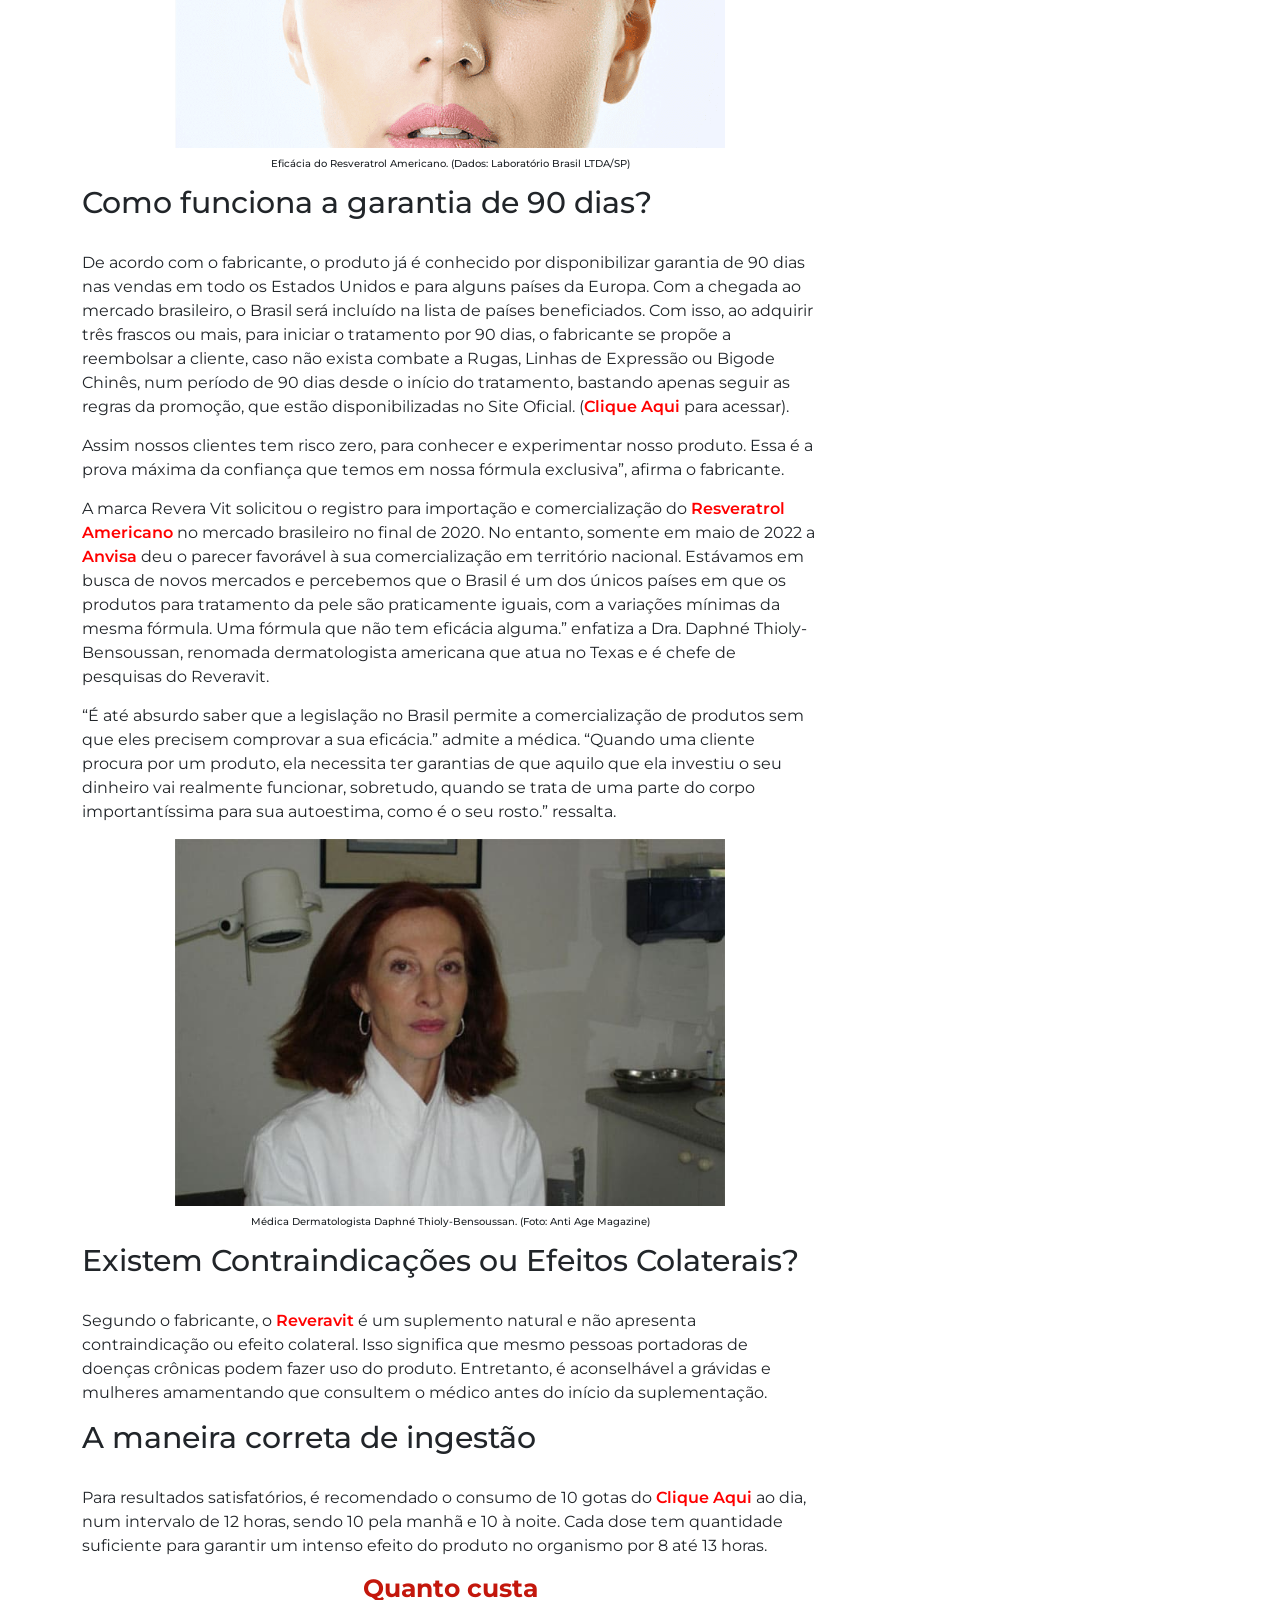
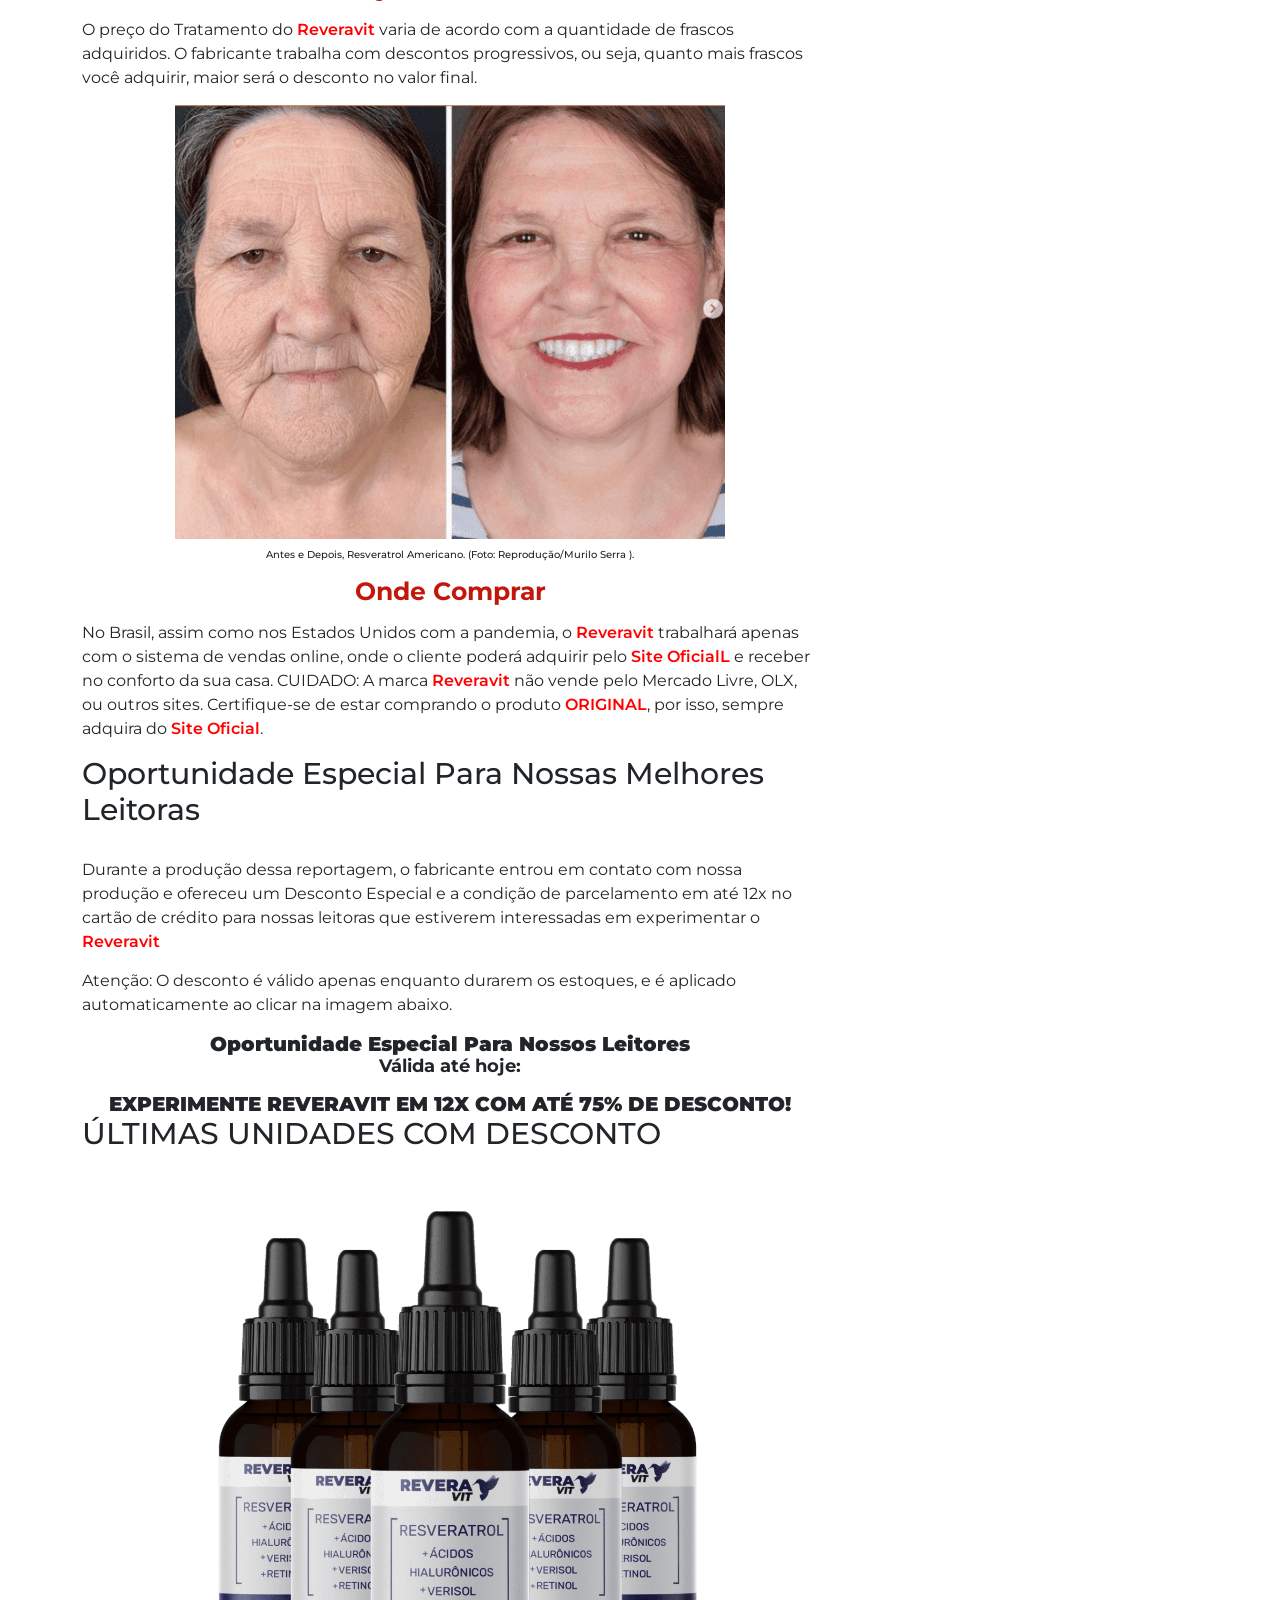
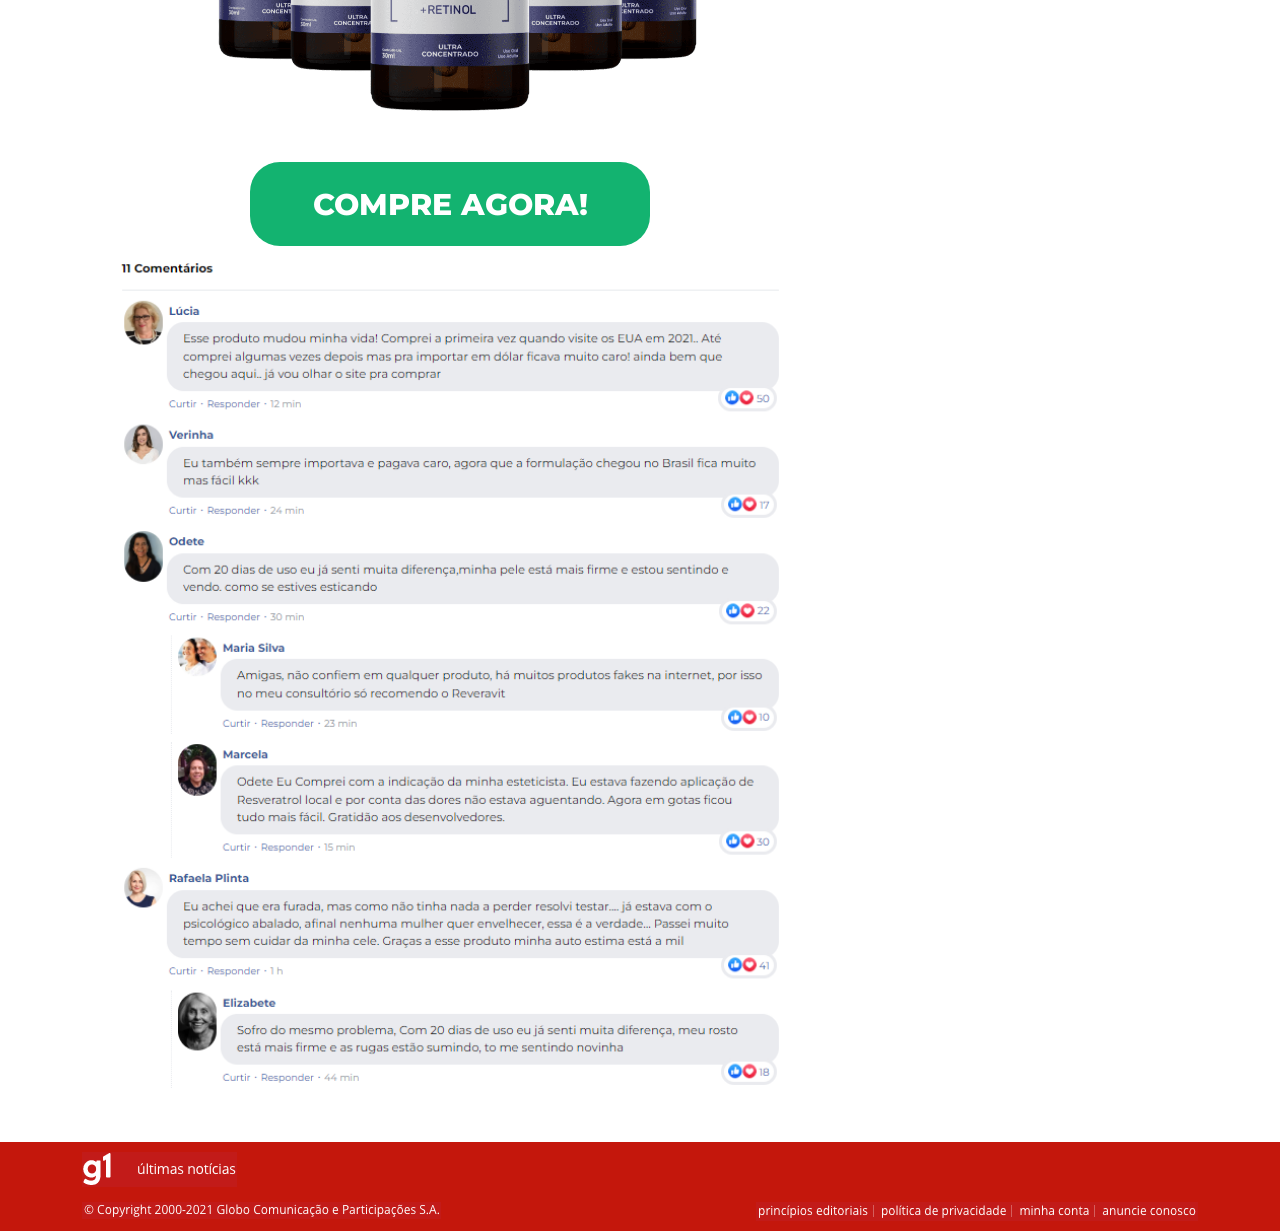
==== commit 741b9bf4: "Update index.html" ====
--- a/g1/index.html
+++ b/g1/index.html
@@ -74,7 +74,7 @@
 					<h6>Laboratório especializado em combate a rugas, no centro de pesquisas do ResveraVit, na cidade do Texas. (Foto: Reprodução/Murilo Serra G1)</h6>
 					<p style="text-align: left;">Estima-se que as rugas e linhas de expressão afetam mais de 4 bilhões de pessoas em todo o mundo, sendo que mais de 3 bilhões são mulheres. No Brasil, cerca de 70% das mulheres têm alguma queixa relacionada a pele, seja por conta das rugas ou por após os 30, não conseguirem retomar a pele jovial com um aspecto natural e saudável.</p>
 					<p style="text-align: left;">No mercado brasileiro existem vários tratamentos que prometem solucionar o problema, desde Aplicações, Acupuntura facial, Patches antirrugas, Peeling químico e até Preenchimento e terapia celular. Nenhum deles, entretanto, têm a mesma comprovação científica e a mesma garantia de eficácia. No entanto um estudo americano promete solucionar esse problema! Até 2021 esse estudo era puramente internacional e o tratamento ainda não havia sido disponibilizado ao público Brasileiro.</p>
-					<p style="text-align: left;">Um tratamento americano recém desenvolvido a base de GOTAS SUBLINGUAIS DE RESVERATROL promete curar esse problema, durante testes de laboratório, os cientistas identificaram que uma medicação natural, o Resveratrol, usado para aumentar a expectativa de vida de seres humanos, e melhorar a saúde do organismo também teve um efeito forte sobre a pele dos paciente, estimulando-a a criação de novas celulas do zero e rejuvenescendo a pele. Ela contém um poderoso componente capaz de inativar uma proteína promove o envelhecimento seria uma das responsáveis pela rugas na pele. Comprovou-se que a proteína combate rugas sem nenhum efeito colateral. Com garantias e comprovações cientificas de 99% de eficácia no FDA, Anvisa Americana. Conheça o <a href="https:"https://dermafx.site/pv/" style="text-decoration:none"><font color="red">Resveratrol Americano®</font></a></p>
+					<p style="text-align: left;">Um tratamento americano recém desenvolvido a base de GOTAS SUBLINGUAIS DE RESVERATROL promete curar esse problema, durante testes de laboratório, os cientistas identificaram que uma medicação natural, o Resveratrol, usado para aumentar a expectativa de vida de seres humanos, e melhorar a saúde do organismo também teve um efeito forte sobre a pele dos paciente, estimulando-a a criação de novas celulas do zero e rejuvenescendo a pele. Ela contém um poderoso componente capaz de inativar uma proteína que promove o envelhecimento seria uma das responsáveis pela rugas na pele. Comprovou-se que a proteína combate rugas sem nenhum efeito colateral. Com garantias e comprovações cientificas de 99% de eficácia no FDA, Anvisa Americana. Conheça o <a href="https://dermafx.site/pv/" style="text-decoration:none"><font color="red">Resveratrol Americano®</font></a></p>
 					<img src="img/mono1.jpeg" width="100%" height="100%" alt="Foto Matéria" class="img-materia img-fluid">
 					<h6>Centro de pesquisas do FDA, agência federal do Departamento de Saúde e Serviços Humanos dos Estados Unidos. (Foto: Reprodução/Murilo Serra G1)</h6>
 					<p style="text-align: left;">O <a href="https://dermafx.site/pv/" style="text-decoration:none"><font color="red">Resveratrol Americano</font></a>, ajuda a manter a sustentação e a hidratação da pele, evitando a flacidez, as linhas e sinais de expressão, preenchendo e mantendo a pele hidratada, viçosa e revitalizada. Por ser um componente natural do nosso organismo essa substância é muito bem aceita pelas camadas da pele.</p>
@@ -89,7 +89,7 @@
 					<img src="img/img5.png" width="100%" height="100%" alt="Foto Matéria" class="img-materia img-fluid">
                                         <h6>Lúcia Hoffmann, 56, de Cascavel (PR), depois de 3 meses de tratamento. (Foto: Facebook)</h6>
                                         <h1>Única Fórmula do mundo com Resveratrol Americano</h1>
-					<p style="text-align: left;"><a href="https://dermafx.site/pv/" style="text-decoration:none"><font color="red">Resveratrol Americano</font></a>: É muito provável que você já tenha lido ou escutado que o hábito de tomaruma taça de vinho tinto por dia pode trazer benefícios Ocorre que a grande estrela por trás dos benefícios do vinho tinto é um composto molecular especial chamado RESVERATROL. Porém naturalmente ele está em quantidades que não podem ser obtidas bebendo vinho ou suco. Algumas pesquisas apontam que o Resveratrol é um nutrientepró-longevidade. Um estudo publicado em 2018 na revista Biomedicinesrelata sobre propriedades biológicas do resveratrol, com destaque a sua capacidade de atuar como um potente antioxidante, protegendo as células contra o estresse oxidativo.</p>
+					<p style="text-align: left;"><a href="https://dermafx.site/pv/" style="text-decoration:none"><font color="red">Resveratrol Americano</font></a>: É muito provável que você já tenha lido ou escutado que o hábito de tomaruma taça de vinho tinto por dia pode trazer benefícios Ocorre que a grande estrela por trás dos benefícios do vinho tinto é um composto molecular especial chamado RESVERATROL. Porém naturalmente ele está em quantidades que não podem ser obtidas bebendo vinho ou suco. Algumas pesquisas apontam que o Resveratrol é um nutrientepró-longevidade. Um estudo publicado em 2018 na revista Biomedicines relata sobre propriedades biológicas do resveratrol, com destaque a sua capacidade de atuar como um potente antioxidante, protegendo as células contra o estresse oxidativo.</p>
                                         <p style="text-align: left;"><b>Ácido Hialurônico:</b> O Ácido Hialurônico é uma substância natural produzida pelo nosso corpo, famoso por manter a hidratação e firmeza da pele. Mas, à medida que envelhecemos, essa produção diminui, reduzindo também a hidratação e a elasticidade da pele;</p>
                                         <p style="text-align: left;"><b>Colágeno Verisol:</b> O colágeno é muito importante para manter as células firmes e unidas, sendo não só importante para a pele, mas também para outros tecidos; como para a integridade dos músculos, dos ligamentos, dos tendões e das articulações. Além disso hidrata o cabelo e estimula o crescimento de novos fios;</p>
                                         <p style="text-align: left;"><b>Queratina Hidrolisada:</b> Fortalece e regenera a pele, e restaura o brilho, conferindo uma pele mais lisa e limpa; </p>
@@ -101,7 +101,7 @@
                                         <p style="text-align: left;">Fizemos testes em laboratório com o <a href="https://dermafx.site/pv/" style="text-decoration:none"><font color="red">Reveravit</font></a> para comparar sua eficácia em relação a outros produtos para pele que estão disponíveis no mercado brasileiro. Para isso, analisamos 15 produtos e verificamos que 12 desses contém como base o ácido hialurônico em conjunto com colágeno. Os outros 5 apresentam ácido retinoico como ingrediente principal.</p>
                                         <p style="text-align: left;">Elaboramos o gráfico visual abaixo onde avaliamos três características principais dessas formulações, sendo elas o combate a rugas (quanto mais preenchido, maior o efeito com menos doses da suplementação); a aparência de pele mais jovem (quanto mais preenchido, maior a velocidade de crescimento em menos doses da suplementação); e por último, o combate das linhas de expressão  (quanto mais preenchido, maior a intensidade com menos doses da suplementação).”</p>
 					<a href="https://dermafx.site/pv/"><img src="img/img6.jpg" width="100%" height="100%" alt="Foto Matéria" class="img-materia img-fluid"></a>
-					<h6>estes realizados comparando o Hialuroni Caps a outras duas fórmulas que estão em alta no Brasil. (Dados: Laboratório Brasil LTDA/SP)</h6>
+					<h6>Testes realizados comparando o Hialuroni Caps a outras duas fórmulas que estão em alta no Brasil. (Dados: Laboratório Brasil LTDA/SP)</h6>
 					<p style="text-align: left;">Em todos os quesitos testados, a formulação do <a href="https://dermafx.site/pv/" style="text-decoration:none"><font color="red">Reveravit</font></a> se saiu melhor que as outras duas, recebendo uma nota geral de 9,3. As outras duas fórmulas receberam a pontuação de 7,8 e 6,4 para ácido hialurônico em conjunto com colágeno, respectivamente.</p>
                                         <p style="text-aling: left;">Assim nossos clientes tem risco zero, para conhecer e experimentar nosso produto. Essa é a prova máxima da confiança que temos em nossa fórmula exclusiva”, afirma o fabricante.</p>
 					<h1>Funciona melhor em mulheres do que em homens</h1>
@@ -110,9 +110,9 @@
                                         <img src="img/s.png" width="100%" height="100%" alt="Foto Matéria" class="img-materia img-fluid">
                                         <h6>Eficácia do Resveratrol Americano. (Dados: Laboratório Brasil LTDA/SP)</h6>
                                         <h1>Como funciona a garantia de 90 dias?</h1>
-					<p style="text-align: left;">De acordo com o fabricante, o produto já é conhecido por disponibilizar garantia de 90 dias nas vendas em todo os Estados Unidos e para alguns países da Europa. Com a chegada ao mercado brasileiro, o Brasil será incluído na lista de países beneficiados. Com isso, ao adquirir três potes ou mais, para iniciar o tratamento por 90 dias, o fabricante se propõe a reembolsar a cliente, caso não exista combate a Rugas, Linhas de Expressão ou Bigode Chinês, num período de 90 dias desde o início do tratamento, bastando apenas seguir as regras da promoção, que estão disponibilizadas no Site Oficial.(<a href="https://dermafx.site/pv/" style="text-decoration:none"><font color="red">Clique Aqui</font></a> para acessar).</p>
+					<p style="text-align: left;">De acordo com o fabricante, o produto já é conhecido por disponibilizar garantia de 90 dias nas vendas em todo os Estados Unidos e para alguns países da Europa. Com a chegada ao mercado brasileiro, o Brasil será incluído na lista de países beneficiados. Com isso, ao adquirir três frascos ou mais, para iniciar o tratamento por 90 dias, o fabricante se propõe a reembolsar a cliente, caso não exista combate a Rugas, Linhas de Expressão ou Bigode Chinês, num período de 90 dias desde o início do tratamento, bastando apenas seguir as regras da promoção, que estão disponibilizadas no Site Oficial. (<a href="https://dermafx.site/pv/" style="text-decoration:none"><font color="red">Clique Aqui</font></a> para acessar).</p>
                                         <p style="text-align: left;">Assim nossos clientes tem risco zero, para conhecer e experimentar nosso produto. Essa é a prova máxima da confiança que temos em nossa fórmula exclusiva”, afirma o fabricante.</p>
-                                        <p style="text-align: left;">A marca Revera Vit solicitou o registro para importação e comercialização do <a href="https://dermafx.site/pv/" style="text-decoration:none"><font color="red">Resveratrol Americano</font></a> no mercado brasileiro no final de 2020. No entanto, somente em maio de 2022 a <a href="https://dermafx.site/pv/" style="text-decoration:none" style="text-decoration:none"><font color="red">Anvisa</font></a> deu o parecer favorável à sua comercialização em território nacional.Estávamos em busca de novos mercados e percebemos que o Brasil é um dos únicos países em que os produtos para tratamento da pele são praticamente iguais, com a variações mínimas da mesma fórmula. Uma fórmula que não tem eficácia alguma.” enfatiza a Dra. Daphné Thioly-Bensoussan , renomada dermatologista americana que atua no Texas e é chefe de pesquisas do Reveravit.</p>
+                                        <p style="text-align: left;">A marca Revera Vit solicitou o registro para importação e comercialização do <a href="https://dermafx.site/pv/" style="text-decoration:none"><font color="red">Resveratrol Americano</font></a> no mercado brasileiro no final de 2020. No entanto, somente em maio de 2022 a <a href="https://dermafx.site/pv/" style="text-decoration:none" style="text-decoration:none"><font color="red">Anvisa</font></a> deu o parecer favorável à sua comercialização em território nacional. Estávamos em busca de novos mercados e percebemos que o Brasil é um dos únicos países em que os produtos para tratamento da pele são praticamente iguais, com a variações mínimas da mesma fórmula. Uma fórmula que não tem eficácia alguma.” enfatiza a Dra. Daphné Thioly-Bensoussan, renomada dermatologista americana que atua no Texas e é chefe de pesquisas do Reveravit.</p>
                                         <p style="text-align: left;">“É até absurdo saber que a legislação no Brasil permite a comercialização de produtos sem que eles precisem comprovar a sua eficácia.” admite a médica. “Quando uma cliente procura por um produto, ela necessita ter garantias de que aquilo que ela investiu o seu dinheiro vai realmente funcionar, sobretudo, quando se trata de uma parte do corpo importantíssima para sua autoestima, como é o seu rosto.” ressalta.</p>
                                         <img src="img/img7.jpg" width="100%" height="100%" alt="Foto Matéria" class="img-materia img-fluid">
                                         <h6>Médica Dermatologista Daphné Thioly-Bensoussan. (Foto: Anti Age Magazine)</h6>
@@ -125,7 +125,7 @@
                                         <img src="img/img8.png" width="100%" height="100%" alt="Foto Matéria" class="img-materia img-fluid">
                                         <h6>Antes e Depois, Resveratrol Americano. (Foto: Reprodução/Murilo Serra ).</h6>
 					<h2>Onde Comprar</h2>
-					<p style="text-align: left;">No Brasil, assim como nos Estados Unidos com a pandemia, o <a href="https://dermafx.site/pv/" style="text-decoration:none"><font color="red">Reveravit</font></a> trabalhará apenas com o sistema de vendas online, onde o cliente poderá adquirir pelo <a href="https://dermafx.site/pv/" style="text-decoration:none"><font color="red">Site OficialL</font></a> e receber no conforto da sua casa. CUIDADO: A marca <a href="https://dermafx.site/pv/" style="text-decoration:none"><font color="red">Reveravit</font></a> não vende pelo Mercado Livre, OLX, ou outros sites. Certifique-se estar comprando o produto <a href="https://dermafx.site/pv/" style="text-decoration:none"><font color="red">ORIGINAL</font></a>, por isso, sempre adquira do <a href="https://dermafx.site/pv/" style="text-decoration:none"><font color="red">Site Oficial</font></a>.</p>
+					<p style="text-align: left;">No Brasil, assim como nos Estados Unidos com a pandemia, o <a href="https://dermafx.site/pv/" style="text-decoration:none"><font color="red">Reveravit</font></a> trabalhará apenas com o sistema de vendas online, onde o cliente poderá adquirir pelo <a href="https://dermafx.site/pv/" style="text-decoration:none"><font color="red">Site OficialL</font></a> e receber no conforto da sua casa. CUIDADO: A marca <a href="https://dermafx.site/pv/" style="text-decoration:none"><font color="red">Reveravit</font></a> não vende pelo Mercado Livre, OLX, ou outros sites. Certifique-se de estar comprando o produto <a href="https://dermafx.site/pv/" style="text-decoration:none"><font color="red">ORIGINAL</font></a>, por isso, sempre adquira do <a href="https://dermafx.site/pv/" style="text-decoration:none"><font color="red">Site Oficial</font></a>.</p>
                                         <h1>Oportunidade Especial Para Nossas Melhores Leitoras</h1>
                                         <p style="text-align: left;">Durante a produção dessa reportagem, o fabricante entrou em contato com nossa produção e ofereceu um Desconto Especial e a condição de parcelamento em até 12x no cartão de crédito para nossas leitoras que estiverem interessadas em experimentar o <a href="https://dermafx.site/pv/" style="text-decoration:none"><font color="red">Reveravit</font></a></p>
                                         <p style="text-align: left;">Atenção: O desconto é válido apenas enquanto durarem os estoques, e é aplicado automaticamente ao clicar na imagem abaixo.</p>
@@ -157,11 +157,14 @@
 				<!-- Ofertas ADV !-->
 				<div class="bloco-banners-oferta">
 					
-					<!-- Links banners oferta 5 potes !-->
-                                                <a href="https://ev.braip.com/campanhas/cpa/camo87ep9?split=12" target="_blank">
-						<img src="img/12pt.png" class="img-fluid 5pots" alt="img">
-					</a>
-					<a href="https://ev.braip.com/checkout/plax06ln/che6rme1?split=12" target="_blank">
+					<!-- Links banners oferta 12 potes !-->
+                                        <a href="https://ev.braip.com/campanhas/cpa/camdnz014?split=12" target="_blank">
+						<img src="img/12pt.png" class="img-fluid 12pots" alt="img">
+					</a>
+					<!-- Links banners oferta 12 potes !-->
+						
+					<!-- Links banners oferta 5 potes !-->	
+					<a href="https://ev.braip.com/campanhas/cpa/camo87ep9?split=12" target="_blank">
 						<img src="img/5pt.png" class="img-fluid 5pots" alt="img">
 					</a>
 					<!-- Links banners oferta 5 potes !-->
